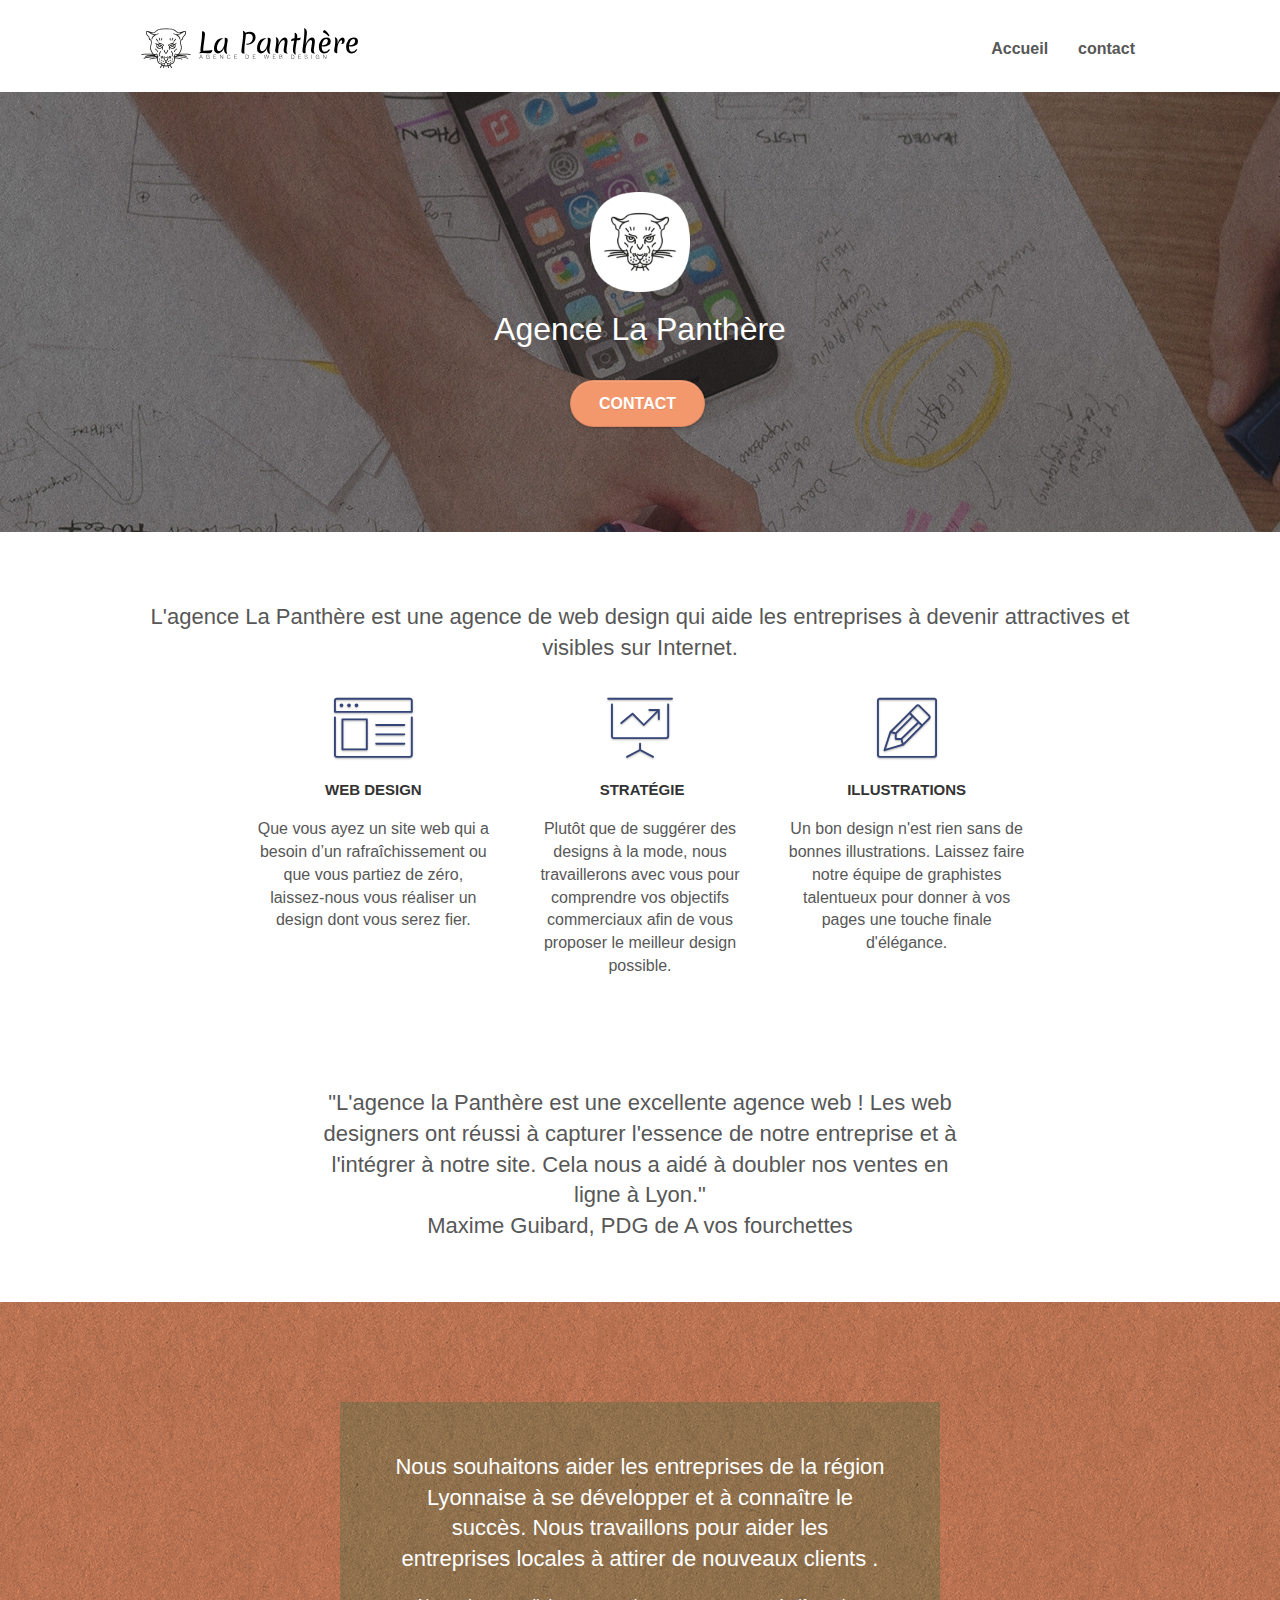
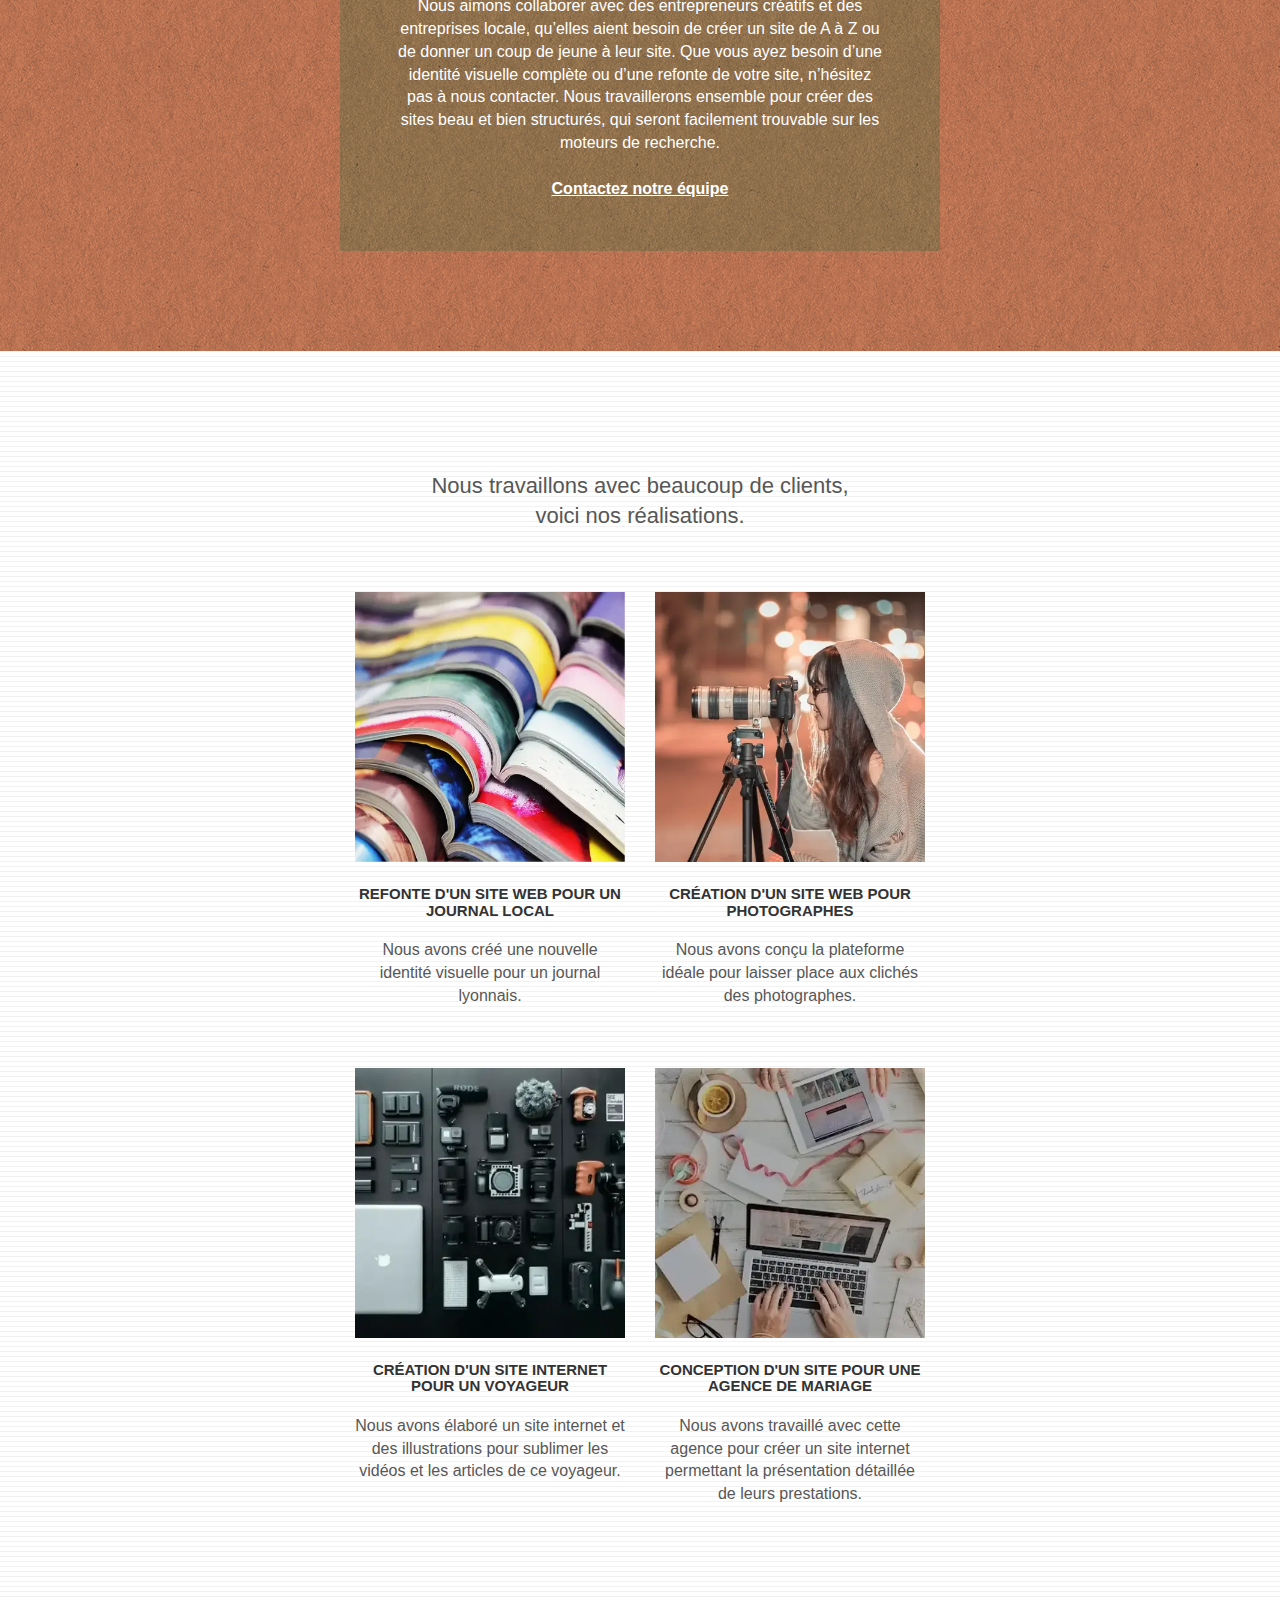
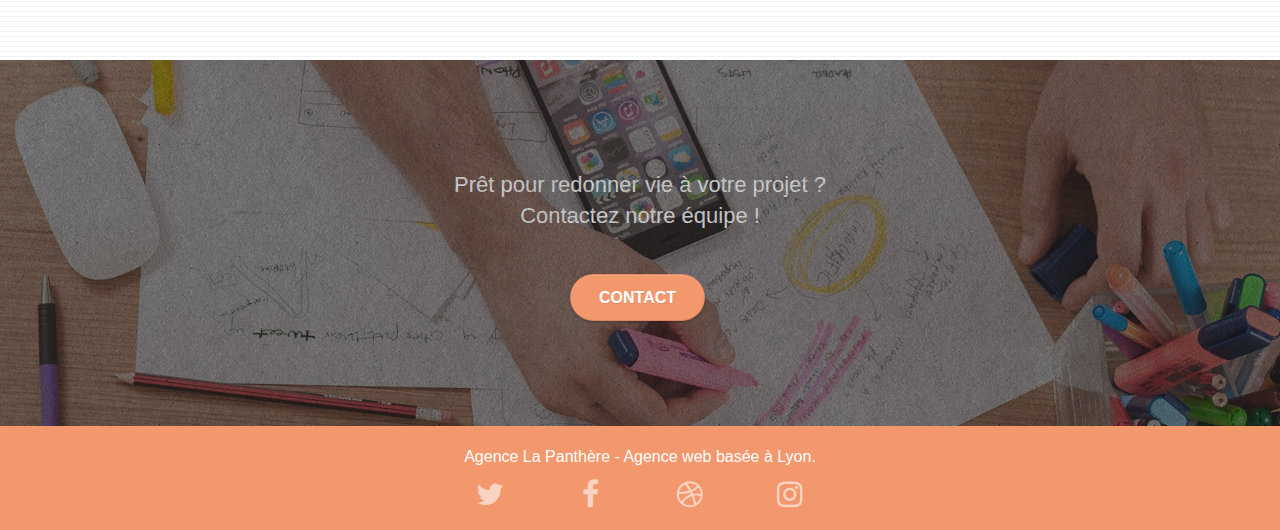
==== index.html @ 6f27f457 "minimifying js" ====
<!doctype html>
<html lang="fr">
<head>
    <meta charset="utf-8">
    <meta name="description" content="Agence de web design sur Lyon">
	<meta name="robots" content="index,follow" />
    <meta name="viewport" content="width=device-width, initial-scale=1.0, viewport-fit=cover">
    <link rel="shortcut icon" type="image/png" href="favicon.jpg">
    <link rel="stylesheet" type="text/css" href="./css/bootstrap.css">
	<link rel="stylesheet" type="text/css" href="style.css">
	<link rel="stylesheet" type="text/css" href="./css/font-awesome.css">
	<link rel="stylesheet" type="text/css" href="./css/et-line.css">
	
	<script defer src="./js/jquery-2.1.0.js"></script>
	<script defer src="./js/jquery.touchSwipe.js"></script>
	<script defer src="./js/bootstrap.js"></script>
	<script defer src="./js/blocs.js"></script>
	<script defer src="./js/gmaps.js"></script>
	



    <title>la Panthère</title>

    


    
</head>
<body>
<!-- Principal conteneur -->
<div class="page-container">
    
<!-- bloc-0 -->
<div class="bloc bgc-white l-bloc " id="bloc-0">
	<div class="container bloc-sm">

		<nav class="navbar row">
			<div class="navbar-header">
				<a class="navbar-brand" href="index.html"><img src="img/agence-la-panthere-monochrome.svg" alt="logo agence web design lyon" height="40" /></a>
				<button id="nav-toggle" type="button" class="ui-navbar-toggle navbar-toggle" data-toggle="collapse" data-target=".navbar-1">
					<span class="sr-only">Toggle navigation</span><span class="icon-bar"></span><span class="icon-bar"></span><span class="icon-bar"></span>
				</button>
			</div>
			<div class="collapse navbar-collapse navbar-1 special-dropdown-nav">
				<ul class="site-navigation nav navbar-nav">
					<li>
						<a href="index.html">Accueil</a>
					</li>
					<li>
					</li>
					<li>
						<a href="page2.html">contact </a>
					</li>
				</ul>
			</div>
		</nav>
	</div>
</div>
<!-- bloc-0 END -->

<!-- bloc-1-presentation -->
<div class="bloc bgc-dark-slate-blue bg-banniere d-bloc bg-t-edge bloc-bg-texture texture-paper b-parallax" id="bloc-1-hero">
	<div class="container bloc-lg">
		<div class="row tight-width-whitespace">
			<div class="col-sm-12">
				<img src="img/logo.webp" class="center-block image-resize-mode" width="100" alt="Agence La Panthère, agence web paris, création logo paris" />
				<h1 class="text-center hero-bloc-text tc-white ">
					Agence La Panthère
				</h1>
				<div class="text-center">
					<a href="page2.html" class="btn btn-lg btn-clean btn-rd cta-hero btn-atomic-tangerine" id="cta-hero">Contact</a>
				</div>
			</div>
		</div>
	</div>
</div>
<!-- bloc-1-presentation END -->

<!-- bloc-2-services -->
<div class="bloc bgc-white l-bloc" id="bloc-2-services">
	<div class="container bloc-md">
		<div class="row">
			<div class="col-sm-12 text-center">
				<h2>L'agence La Panthère est une agence de web design qui aide les entreprises à devenir attractives et visibles sur Internet.</h2>
			</div>
		</div>
		<div class="row voffset-lg med-width-whitespace">
			<div class="col-sm-4">
				<div class="text-center">
					<span class="et-icon-browser sm-shadow icon-dark-slate-blue icons icon-lg"></span>
				</div>
				<h3 class="mg-md text-center">
					Web design
				</h3>
				<p class="text-center ">
					Que vous ayez un site web qui a besoin d&rsquo;un rafraîchissement ou que vous partiez de zéro, laissez-nous vous réaliser un design dont vous serez fier.
				</p>
			</div>
			<div class="col-sm-4">
				<div class="text-center">
					<span class="et-icon-presentation sm-shadow icon-dark-slate-blue icons icon-lg"></span>
				</div>
				<h3 class="mg-md text-center">
					&nbsp;Stratégie
				</h3>
				<p class="text-center ">
					Plutôt que de suggérer des designs à la mode, nous travaillerons avec vous pour comprendre vos objectifs commerciaux afin de vous proposer le meilleur design possible.<br>
				</p>
			</div>
			<div class="col-sm-4">
				<div class="text-center">
					<span class="et-icon-edit sm-shadow icon-dark-slate-blue icons icon-lg"></span>
				</div>
				<h3 class="mg-md text-center">
					Illustrations
				</h3>
				<p class="text-center ">
					Un bon design n'est rien sans de bonnes illustrations. Laissez faire notre équipe de graphistes talentueux pour donner à vos pages une touche finale d'élégance.
				</p>
			</div>
		</div>
		<div class="row voffset-lg voffset">
			<div class="col-xs-12 col-md-8 col-md-offset-2 text-center">
				<h2>"L'agence la Panthère est une excellente agence web ! Les web designers ont réussi à capturer l'essence de notre entreprise et à l'intégrer à notre site. Cela nous a aidé à doubler nos ventes en ligne à Lyon."<br>Maxime Guibard, PDG de A vos fourchettes</h2>
			</div>
		</div>
	</div>
</div>
<!-- bloc-2-services END -->

<!-- bloc-3-what-i-do -->
<div class="bloc tc-white bgc-atomic-tangerine bg-presentation d-bloc bloc-bg-texture texture-paper b-parallax" id="bloc-3-what-i-do">
	<div class="container bloc-lg">
		<div class="row tight-width-whitespace black-background">
			<div class="col-sm-12">
				<h2 class="mg-md text-center tc-white">
					Nous souhaitons aider les entreprises de la région Lyonnaise à se développer et à connaître le succès. Nous travaillons pour aider les entreprises locales à attirer de nouveaux clients .<br>
				</h2>
				<p class="text-center white">
					Nous aimons collaborer avec des entrepreneurs créatifs et des entreprises locale, qu’elles aient besoin de créer un site de A à Z ou de donner un coup de jeune à leur site. Que vous ayez besoin d’une identité visuelle complète ou d’une refonte de votre site, n’hésitez pas à nous contacter. Nous travaillerons ensemble pour créer des sites beau et bien structurés, qui seront facilement trouvable sur les moteurs de recherche. <br><br><a class="ltc-white bold-link" href="page2.html">Contactez notre équipe</a><br>
				</p>
			</div>
		</div>
	</div>
</div>
<!-- bloc-3-what-i-do END -->

<!-- bloc-4-portfolio -->
<div class="bloc bgc-white bg-lines-h2-bg bg-repeat l-bloc" id="bloc-4-portfolio">
	<div class="container bloc-lg">
		<div class="row">
			<div class="col-sm-12 text-center">
				<h2>Nous travaillons avec beaucoup de clients,<br/> voici nos réalisations.</h2>
			</div>
		</div>
		<div class="row tight-width-whitespace portfolio-row">
			<div class="col-sm-6">
				<a href="#" data-lightbox="img/1.webp" data-gallery-id="gallery-1" data-caption="Refonte d'un site web pour un journal local" data-frame="snapshot-lb"><img src="img/1.webp" alt="plusieurs livres" class="img-responsive portfolio-thumb" /></a>
				<h3 class="mg-md text-center">
					Refonte d'un site web pour un journal local
				</h3>
				<p class="text-center">
					Nous avons créé une nouvelle identité visuelle pour un journal lyonnais.
				</p>
			</div>
			<div class="col-sm-6">
				<a href="#" data-lightbox="img/2.webp" data-gallery-id="gallery-1" data-caption="Création d'un site web pour photographes" data-frame="snapshot-lb"><img src="img/2.webp" class="img-responsive portfolio-thumb" alt="une femme et son appareil photo" /></a>
				<h3 class="mg-md text-center">
					Création d'un site web pour photographes
				</h3>
				<p class="text-center">
					Nous avons conçu la plateforme idéale pour laisser place aux clichés des photographes.
				</p>
			</div>
		</div>
		<div class="row tight-width-whitespace portfolio-row">
			<div class="col-sm-6">
				<a href="#" data-lightbox="img/3.webp" data-gallery-id="gallery-1" data-caption="Création d'un site internet pour un voyageur" data-frame="snapshot-lb"><img src="img/3.webp" class="img-responsive portfolio-thumb" alt="matériel photographie"/></a>
				<h3 class="mg-md text-center">
					Création d'un site internet pour un voyageur
				</h3>
				<p class="text-center">
					Nous avons élaboré un site internet et des illustrations pour sublimer les vidéos et les articles de ce voyageur.
				</p>
			</div>
			<div class="col-sm-6">
				<a href="#" data-lightbox="img/4.webp" data-gallery-id="gallery-1" data-caption="Conception d'un site pour une agence de mariage" data-frame="snapshot-lb"><img src="img/4.webp" class="img-responsive portfolio-thumb" alt="bureau désordonné" /></a>
				<h3 class="mg-md text-center">
					Conception d'un site pour une agence de mariage
				</h3>
				<p class="text-center">
					Nous avons travaillé avec cette agence pour créer un site internet permettant la présentation détaillée de leurs prestations.
				</p>
			</div>
		</div>
	</div>
</div>
<!-- bloc-4-portfolio END -->

<!-- bloc-5-cta -->
<div class="bloc bgc-dark-slate-blue bg-banniere d-bloc bloc-bg-texture texture-paper" id="bloc-5-cta">
	<div class="container bloc-lg">
		<div class="row">
			<h2 class="mg-md text-center tc-white">
				Prêt pour redonner vie à votre projet ?<br>Contactez notre équipe !
			</h2>
			<div class="col-sm-12 text-center">
				<a href="page2.html" class="btn btn-atomic-tangerine btn-clean btn-rd btn-lg cta-hero">Contact</a>
			</div>
		</div>
	</div>
</div>
<!-- bloc-5-cta END -->

<!-- Footer - bloc-8 -->
<div class="bloc bgc-atomic-tangerine d-bloc" id="bloc-8">
	<div class="container bloc-sm">
		<div class="row">
			<div class="col-sm-12">
				<p class="text-center white">
					Agence La Panthère - Agence web basée à Lyon.<br>
				</p>
				<div class="row row-no-gutters social">
					<div class="col-sm-3">
						<div class="text-center">
							<a class="social" href="index.html"><span class="fa fa-twitter icon-md"></span></a>
						</div>
					</div>
					<div class="col-sm-3">
						<div class="text-center">
							<a class="social" href="index.html"><span class="fa fa-facebook icon-md"></span></a>
						</div>
					</div>
					<div class="col-sm-3">
						<div class="text-center">
							<a class="social" href="index.html"><span class="fa fa-dribbble icon-md"></span></a>
						</div>
					</div>
					<div class="col-sm-3">
						<div class="text-center">
							<a class="social" href="index.html"><span class="fa fa-instagram icon-md"></span></a>
						</div>
					</div>
				</div>
				</div>
			</div>
		</div>
	</div>
</div>

    
</body>



<!-- Analytics -->
<script async src="https://www.googletagmanager.com/gtag/js?id=G-XC25HWB9L1"></script>
<script>
  window.dataLayer = window.dataLayer || [];
  function gtag(){dataLayer.push(arguments);}
  gtag('js', new Date());

  gtag('config', 'G-XC25HWB9L1');
</script>
<!-- Analytics END -->
</html>
---- style.css ----
body {
    margin: 0;
    padding: 0;
    background: #FFF;
    overflow-x: hidden;
    -webkit-font-smoothing: antialiased;
    -moz-osx-font-smoothing: grayscale;
}

a,
button {
    transition: all .3s ease-in-out;
    outline: none!important;
}

a:hover {
    text-decoration: none;
    cursor: pointer;
}

#page-loading-blocs-notifaction {
    position: fixed;
    top: 0;
    bottom: 0;
    width: 100%;
    z-index: 100000;
    background: #FFFFFF url("img/pageload-spinner.gif") no-repeat center center;
}

.bloc {
    width: 100%;
    clear: both;
    background: 50% 50% no-repeat;
    padding: 0 50px;
    -webkit-background-size: cover;
    -moz-background-size: cover;
    -o-background-size: cover;
    background-size: cover;
    position: relative;
}

.bloc .container {
    padding-left: 0;
    padding-right: 0;
}

.bloc-lg {
    padding: 100px 50px;
}

.bloc-md {
    padding: 50px;
}

.bloc-sm {
    padding: 20px 50px;
}

.bg-center,
.bg-l-edge,
.bg-r-edge,
.bg-t-edge,
.bg-b-edge,
.bg-tl-edge,
.bg-bl-edge,
.bg-tr-edge,
.bg-br-edge,
.bg-repeat {
    -webkit-background-size: auto!important;
    -moz-background-size: auto!important;
    -o-background-size: auto!important;
    background-size: auto!important;
}

.bg-repeat {
    background: repeat;
}

.bg-t-edge {
    background: top no-repeat;
}

.bloc-bg-texture::before {
    content: "";
    background-size: 2px 2px;
    position: absolute;
    top: 0;
    bottom: 0;
    left: 0;
    right: 0;
}

.texture-paper::before {
    background: url("img/texture-paper.webp");
    background-size: 280px 280px;
}

.b-parallax {
    background-attachment: fixed;
}

.d-bloc {
    color: rgba(255, 255, 255, .7);
}

.d-bloc button:hover {
    color: rgba(255, 255, 255, .9);
}

.d-bloc .icon-round,
.d-bloc .icon-square,
.d-bloc .icon-rounded,
.d-bloc .icon-semi-rounded-a,
.d-bloc .icon-semi-rounded-b {
    border-color: rgba(255, 255, 255, .9);
}

.d-bloc .divider-h span {
    border-color: rgba(255, 255, 255, .2);
}

.d-bloc .a-btn,
.d-bloc .navbar a,
.d-bloc .navbar-brand,
.d-bloc a .icon-sm,
.d-bloc a .icon-md,
.d-bloc a .icon-lg,
.d-bloc a .icon-xl,
.d-bloc h1 a,
.d-bloc h2 a,
.d-bloc h3 a,
.d-bloc h4 a,
.d-bloc h5 a,
.d-bloc h6 a,
.d-bloc p a {
    color: rgba(255, 255, 255, .6);
}

.d-bloc .a-btn:hover,
.d-bloc .navbar a:hover,
.d-bloc .navbar-brand:hover,
.d-bloc a:hover .icon-sm,
.d-bloc a:hover .icon-md,
.d-bloc a:hover .icon-lg,
.d-bloc a:hover .icon-xl,
.d-bloc h1 a:hover,
.d-bloc h2 a:hover,
.d-bloc h3 a:hover,
.d-bloc h4 a:hover,
.d-bloc h5 a:hover,
.d-bloc h6 a:hover,
.d-bloc p a:hover {
    color: rgba(255, 255, 255, 1);
}

.d-bloc .navbar-toggle .icon-bar {
    background: rgba(255, 255, 255, 1);
}

.d-bloc .btn-wire,
.d-bloc .btn-wire:hover {
    color: rgba(255, 255, 255, 1);
    border-color: rgba(255, 255, 255, 1);
}

.d-bloc .panel {
    color: rgba(0, 0, 0, .5);
}

.d-bloc .panel button:hover {
    color: rgba(0, 0, 0, .7);
}

.d-bloc .panel icon {
    border-color: rgba(0, 0, 0, .7);
}

.d-bloc .panel .divider-h span {
    border-color: rgba(0, 0, 0, .1);
}

.d-bloc .panel .a-btn {
    color: rgba(0, 0, 0, .6);
}

.d-bloc .panel .a-btn:hover {
    color: rgba(0, 0, 0, 1);
}

.d-bloc .panel .btn-wire,
.d-bloc .panel .btn-wire:hover {
    color: rgba(0, 0, 0, .7);
    border-color: rgba(0, 0, 0, .3);
}

.d-bloc .panel,
.l-bloc {
    color: rgba(0, 0, 0, .5);
}

.d-bloc .panel button:hover,
.l-bloc button:hover {
    color: rgba(0, 0, 0, .7);
}

.l-bloc .icon-round,
.l-bloc .icon-square,
.l-bloc .icon-rounded,
.l-bloc .icon-semi-rounded-a,
.l-bloc .icon-semi-rounded-b {
    border-color: rgba(0, 0, 0, .7);
}

.d-bloc .panel .divider-h span,
.l-bloc .divider-h span {
    border-color: rgba(0, 0, 0, .1);
}

.d-bloc .panel .a-btn,
.l-bloc .a-btn,
.l-bloc .navbar a,
.l-bloc .navbar-brand,
.l-bloc a .icon-sm,
.l-bloc a .icon-md,
.l-bloc a .icon-lg,
.l-bloc a .icon-xl,
.l-bloc h1 a,
.l-bloc h2 a,
.l-bloc h3 a,
.l-bloc h4 a,
.l-bloc h5 a,
.l-bloc h6 a,
.l-bloc p a {
    color: rgba(0, 0, 0, .6);
}

.d-bloc .panel .a-btn:hover,
.l-bloc .a-btn:hover,
.l-bloc .navbar a:hover,
.l-bloc .navbar-brand:hover,
.l-bloc a:hover .icon-sm,
.l-bloc a:hover .icon-md,
.l-bloc a:hover .icon-lg,
.l-bloc a:hover .icon-xl,
.l-bloc h1 a:hover,
.l-bloc h2 a:hover,
.l-bloc h3 a:hover,
.l-bloc h4 a:hover,
.l-bloc h5 a:hover,
.l-bloc h6 a:hover,
.l-bloc p a:hover {
    color: rgba(0, 0, 0, 1);
}

.l-bloc .navbar-toggle .icon-bar {
    color: rgba(0, 0, 0, .6);
}

.d-bloc .panel .btn-wire,
.d-bloc .panel .btn-wire:hover,
.l-bloc .btn-wire,
.l-bloc .btn-wire:hover {
    color: rgba(0, 0, 0, .7);
    border-color: rgba(0, 0, 0, .3);
}

.voffset {
    margin-top: 30px;
}

.voffset-lg {
    margin-top: 80px;
}

.row-no-gutters {
    margin-right: 0;
    margin-left: 0;
}

.row.row-no-gutters > [class^="col-"],
.row.row-no-gutters > [class*=" col-"] {
    padding-right: 0;
    padding-left: 0;
}

#bloc-1-hero h1 {
    font-size: 32px;
}

.navbar {
    margin-bottom: 0;
    z-index: 1;
}

.navbar-brand {
    height: auto;
    padding: 3px 15px;
    font-size: 25px;
    font-weight: normal;
    font-weight: 600;
    line-height: 44px;
}

.navbar-brand img {
    max-height: 200px;
    margin: 0 5px 0 0;
    display: inline;
}

.navbar-brand img[src$=svg] {
    min-width: 100px;
}

.nav-center .navbar-brand img {
    margin: 0;
}

.navbar .nav {
    padding-top: 2px;
    margin-right: -16px;
    float: right;
    z-index: 1;
}

.nav > li {
    float: left;
    margin-top: 4px;
    font-size: 16px;
}

.navbar-nav .open .dropdown-menu > li > a {
    text-align: inherit;
}

.nav > li a:hover,
.nav > li a:focus {
    background: transparent;
}

.navbar-toggle {
    margin: 10px 10px 0 0;
    border: 0px;
}

.navbar-toggle:hover {
    background: transparent!important;
}

.navbar-toggle .icon-bar {
    background-color: rgba(0, 0, 0, .5);
    width: 26px;
}

.nav-invert .navbar .nav {
    float: left;
}

.nav-invert .navbar-header,
.nav-invert .navbar-brand {
    float: right;
    position: relative;
    z-index: 2;
}

@media (min-width: 768px) {
    .site-navigation {
        position: absolute;
        top: 50%;
        right: 20px;
        transform: translate(0, -50%);
        -webkit-transform: translateY(-50%);
    }
    .nav > li .dropdown-menu a,
    .nav > li .dropdown-menu a:hover {
        color: #484848;
    }
    .nav-invert .site-navigation {
        left: 0;
        right: 0;
    }
    .nav-center {
        text-align: center;
    }
    .nav-center .navbar-header {
        width: 100%;
    }
    .nav-center .navbar-header,
    .nav-center .navbar-brand,
    .nav-center .nav > li {
        float: none;
        display: inline-block;
    }
    .nav-center .site-navigation {
        position: relative;
        width: 100%;
        right: 0;
        margin-right: 0px;
        margin-top: 20px;
    }
    .nav-center.mini-nav .navbar-toggle {
        float: none;
        margin: 10px auto 0;
    }
}

.nav > li > .dropdown a {
    background: none!important;
    display: block;
    padding: 14px 15px;
}

nav .caret {
    margin: 0 5px;
}

.dropdown-menu .dropdown-menu {
    top: -8px;
    left: 100%;
}

.dropdown-menu .dropmenu-flow-right {
    top: 100%;
    left: 0;
    margin-left: -1px;
    border-top-left-radius: 0;
    border-top-right-radius: 0;
}

.dropdown-menu .dropdown span {
    border: 4px solid black;
    border-top-color: transparent;
    border-right-color: transparent;
    border-bottom-color: transparent;
    margin: 6px -5px 0 0!important;
    float: right;
}

.mg-md {
    margin-top: 10px;
    margin-bottom: 20px;
}

.mg-lg {
    margin-top: 10px;
    margin-bottom: 40px;
}

.btn {
    margin: 0 5px 5px 0;
}

.btn.pull-right {
    margin: 0 0 5px 5px;
}

.btn-d,
.btn-d:hover,
.btn-d:focus {
    color: #FFF;
    background: rgba(0, 0, 0, .3);
}

button {
    outline: none!important;
}

.btn-rd {
    border-radius: 40px;
}

.btn-clean {
    border: 1px solid rgba(0, 0, 0, .08);
    border-bottom-color: rgba(0, 0, 0, .1);
    text-shadow: 0 1px 0 rgba(0, 0, 1, .1);
    box-shadow: 0 1px 3px rgba(0, 0, 1, .25), inset 0 1px 0 0 rgba(255, 255, 255, .15);
}

.icon-md {
    font-size: 30px!important;
}

.icon-lg {
    font-size: 60px!important;
}

.sm-shadow {
    text-shadow: 0 1px 2px rgba(0, 0, 0, .3);
}

.panel-sq,
.panel-sq .panel-heading,
.panel-sq .panel-footer {
    border-radius: 0;
}

.panel-rd {
    border-radius: 30px;
}

.panel-rd .panel-heading {
    border-radius: 29px 29px 0 0;
}

.panel-rd .panel-footer {
    border-radius: 0 0 29px 29px;
}

.form-control {
    border-color: rgba(0, 0, 0, .1);
    box-shadow: none;
}

.scrollToTop {
    width: 40px;
    height: 40px;
    position: fixed;
    bottom: 20px;
    right: 20px;
    opacity: 0;
    z-index: 500;
    transition: all .3s ease-in-out;
}

.scrollToTop span {
    margin-top: 6px;
}

.showScrollTop {
    font-size: 14px;
    opacity: 1;
}

a[data-lightbox] {
    position: relative;
    display: block;
    text-align: center;
}

a[data-lightbox]:hover::before {
    content: "+";
    font-family: "HelveticaNeue-Light", "Helvetica Neue Light", "Helvetica Neue", Helvetica, Arial;
    font-size: 32px;
    width: 50px;
    height: 50px;
    margin-left: -25px;
    border-radius: 50%;
    background: rgba(0, 0, 0, .6);
    color: #FFF;
    font-weight: 100;
    z-index: 1;
    position: absolute;
    top: 50%;
    transform: translateY(-50%);
    -webkit-transform: translateY(-50%);
}

a[data-lightbox]:hover img {
    opacity: 0.6;
    -webkit-animation-fill-mode: none;
    animation-fill-mode: none;
}

#lightbox-modal {
    display: flex;
    align-items: center;
}

#lightbox-modal .modal-dialog {
    width: 90%;
    max-width: 900px;
    margin: 0 auto 0;
}

#lightbox-modal .modal-dialog img {
    max-height: 90vh;
    margin: 0 auto;
}

.lightbox-caption {
    padding: 20px;
    color: #FFF;
    background: rgba(0, 0, 0, .5);
    position: absolute;
    left: 15px;
    right: 15px;
    bottom: 5px;
}

.close-lightbox {
    color: #FFF;
    font-size: 30px;
    position: absolute;
    top: 20px;
    right: 20px;
    z-index: 20;
    background: rgba(0, 0, 0, .5);
    border: none;
    line-height: 30px;
    padding: 0 9px 5px;
    opacity: 0.3;
}

.close-lightbox:hover,
.next-lightbox:hover,
.prev-lightbox:hover {
    opacity: 1.0;
    color: #FFF;
}

.next-lightbox,
.prev-lightbox {
    font-size: 20px;
    color: rgba(255, 255, 255, .9);
    background: rgba(0, 0, 0, .5);
    transition: all .2s ease-in-out;
    position: absolute;
    top: 45%;
    z-index: 1;
    opacity: 0.4;
}

.next-lightbox {
    padding: 6px 8px 1px 13px;
    right: 25px;
}

.prev-lightbox {
    padding: 6px 13px 1px 10px;
    left: 25px;
}

.snapshot-lb .modal-body {
    padding-bottom: 45px;
}

.snapshot-lb .lightbox-caption {
    padding: 0;
    color: rgba(0, 0, 0, .5);
    background: none;
}

h1,
h2,
h3,
h4,
h5,
h6,
p,
label,
.btn,
a {
    font-family: "helvetica";
    font-weight: 400;
    color: #575757!important;
}

.container {
    max-width: 1000px;
}

.hero-bloc-text {
    font-size: 38px;
}

.hero-bloc-text-sub {
    font-size: 36px;
}

.statement-bloc-text {
    line-height: 26px;
    font-style: italic;
    font-size: 20px;
    text-align: center;
    font-weight: lighter;
    max-width: 520px;
    margin: auto auto auto auto;
}

p {
    font-size: 16px;
}

.tight-width-whitespace {
    max-width: 600px;
    margin: auto auto auto auto;
}

.h1 {
    font-size: 20px;
    font-family: "Open Sans";
}

.cta-hero {
    margin-top: 22px;
    color: #FFFFFF!important;
    text-transform: uppercase;
    padding: 12px 28px 12px 28px;
    font-size: 16px;
    font-weight: 700;
}

.social {
    max-width: 400px;
    margin: auto auto auto auto;
}

h2 {
    font-size: 22px;
    line-height: 1.4em;
}

h3 {
    font-size: 15px;
    text-transform: uppercase;
    font-weight: 700;
    color: #333333!important;
}

.med-width-whitespace {
    max-width: 800px;
    margin: auto auto auto auto;
    box-shadow: 0px 0px 0px #000000;
}

h1 {
    color: #333333!important;
}

h4 {
    color: #333333!important;
}

.icons {
    margin-bottom: 14px;
    margin-top: 24px;
}

.white {
    color: #FFFFFF!important;
}

.portfolio-thumb {
    margin-bottom: 24px;
}

.portfolio-row {
    margin-bottom: 44px;
    margin-top: 50px;
}

.avatar {
    box-shadow: 0px 4px 9px rgba(0, 0, 0, 0.3);
}

.black-background {
    background-color: rgba(165, 147, 99, 0.7);
    padding: 40px 40px 40px 40px;
}

.bold-link {
    font-weight: 900;
    text-decoration: underline!important;
}

.bgc-white {
    background-color: #FFFFFF;
}

.bgc-dark-slate-blue {
    background-color: #364577;
}

.bgc-atomic-tangerine {
    background-color: #F3976C;
}

.tc-white {
    color: #ffffff!important;
}

.btn-atomic-tangerine {
    background: #F3976C;
    color: #FFFFFF!important;
}

.btn-atomic-tangerine:hover {
    background: #c27956!important;
    color: #FFFFFF!important;
}

.ltc-white {
    color: #FFFFFF!important;
}

.ltc-white:hover {
    color: #cccccc!important;
}

.ltc-atomic-tangerine {
    color: #F3976C!important;
}

.ltc-atomic-tangerine:hover {
    color: #c27956!important;
}

.icon-dark-slate-blue {
    color: #364577!important;
    border-color: #364577!important;
}

.bg-dots-bg {
    background-image: url("img/dots-bg.png");
}

.bg-lines-h2-bg {
    background-image: url("img/lines-h2-bg.png");
}

.bg-banniere {
    background-image: url("img/agence-la-panthere.webp");
}

.bg-presentation {
    background-image: url("img/image-de-presentation.webp");
}

@media (max-width: 1024px) {
    .bloc {
        padding-left: 20px;
        padding-right: 20px;
    }
    .bloc.full-width-bloc,
    .bloc-tile-2.full-width-bloc .container,
    .bloc-tile-3.full-width-bloc .container,
    .bloc-tile-4.full-width-bloc .container {
        padding-left: 0;
        padding-right: 0;
    }
}

@media (max-width: 992px) and (min-width: 768px) {
    .navbar .nav {
        max-width: 80%
    }
    .nav-center.navbar .nav {
        max-width: 100%
    }
}

@media only screen and (min-width: 768px) and (max-width: 1024px) and (orientation: landscape) {
    .b-parallax {
        background-attachment: scroll;
    }
}

@media only screen and (min-width: 1024px) and (max-width: 1366px) and (-webkit-min-device-pixel-ratio: 1.5) {
    .b-parallax {
        background-attachment: scroll;
    }
}

@media (max-width: 991px) {
    .container {
        width: 100%;
    }
    .b-parallax {
        background-attachment: scroll;
    }
    .page-container,
    #hero-bloc {
        overflow-x: hidden;
        position: relative;
    }
    /* .bloc {
        padding-left: constant(safe-area-inset-left);
        padding-right: constant(safe-area-inset-right);
    } */
    .bloc-group,
    .bloc-group .bloc {
        display: block;
        width: 100%;
    }
    /* .bloc-fill-screen .fill-bloc-top-edge,
    .bloc-fill-screen .fill-bloc-bottom-edge {
        padding: 0 20px;
        padding-left: constant(safe-area-inset-left);
        padding-right: constant(safe-area-inset-right);
    } */
}

@media (max-width: 767px) {
    .page-container {
        overflow-x: hidden;
        position: relative;
    }
    h1,
    h2,
    h3,
    h4,
    h5,
    h6,
    p,
    #disqus_thread {
        padding-left: 10px!important;
        padding-right: 10px!important;
    }
    .b-parallax {
        background-attachment: scroll;
    }
    .navbar .nav {
        padding-top: 0;
        border-top: 1px solid rgba(0, 0, 0, .2);
        float: none!important;
    }
    .navbar.row {
        margin-left: 0;
        margin-right: 0;
    }
    .site-navigation {
        position: inherit;
        transform: none;
        -webkit-transform: none;
        -ms-transform: none;
    }
    .nav > li {
        margin-top: 0;
        border-bottom: 1px solid rgba(0, 0, 0, .1);
        background: rgba(0, 0, 0, .05);
        text-align: left;
        padding-left: 15px;
        width: 100%;
    }
    .nav > li:hover {
        background: rgba(0, 0, 0, .08);
    }
    .dropdown .dropdown a .caret {
        float: none;
        margin: 5px 0 0 10px!important;
        border: 4px solid black;
        border-bottom-color: transparent;
        border-right-color: transparent;
        border-left-color: transparent;
    }
    #hero-bloc .navbar .nav {
        background: rgba(0, 0, 0, .8);
    }
    #hero-bloc .navbar .nav a {
        color: rgba(255, 255, 255, .6);
    }
    .hero {
        padding: 50px 0;
    }
    .hero-nav {
        left: -1px;
        right: -1px;
    }
    .navbar-collapse {
        padding: 0;
        overflow-x: hidden;
        -webkit-box-shadow: none;
        box-shadow: none;
    }
    .navbar-brand img {
        max-height: 40px;
        width: auto;
    }
    .nav-invert .navbar-header {
        float: none;
        width: 100%;
    }
    .nav-invert .navbar-toggle {
        float: left;
        margin-left: 10px;
    }
    .bloc {
        padding-left: 0;
        padding-right: 0;
    }
    .bloc-xxl,
    .bloc-xl,
    .bloc-lg {
        padding: 40px 0;
    }
    .bloc-sm,
    .bloc-md {
        padding-left: 0;
        padding-right: 0;
    }
    .bloc-tile-2 .container,
    .bloc-tile-3 .container,
    .bloc-tile-4 .container,
    .bloc-fill-screen .fill-bloc-top-edge,
    .bloc-fill-screen .fill-bloc-bottom-edge {
        padding-left: 0;
        padding-right: 0;
    }
    .a-block {
        padding: 0 10px;
    }
    .btn-dwn {
        display: none;
    }
    .voffset {
        margin-top: 5px;
    }
    .voffset-md {
        margin-top: 20px;
    }
    .voffset-lg {
        margin-top: 30px;
    }
    form {
        padding: 5px;
    }
    .close-lightbox {
        display: inline-block;
    }
    .blocsapp-device-iphone5 {
        background-size: 216px 425px;
        padding-top: 60px;
        width: 216px;
        height: 425px;
    }
    .blocsapp-device-iphone5 img {
        width: 180px;
        height: 320px;
    }
}

@media (max-width: 400px) {
    .bloc {
        padding-left: 0;
        padding-right: 0;
    }
}

@media (max-width: 767px) {
    .bloc-mob-center-text {
        text-align: center;
    }
}
---- css/et-line.css ----
@font-face{font-family:et-line;src:url(../fonts/et-line.eot);src:url(../fonts/et-line.eot?#iefix) format('embedded-opentype'),url(../fonts/et-line.woff) format('woff'),url(../fonts/et-line.ttf) format('truetype'),url(../fonts/et-line.svg#et-line) format('svg');font-weight:400;font-style:normal}.et-icon-adjustments,.et-icon-alarmclock,.et-icon-anchor,.et-icon-aperture,.et-icon-attachment,.et-icon-bargraph,.et-icon-basket,.et-icon-beaker,.et-icon-bike,.et-icon-book-open,.et-icon-briefcase,.et-icon-browser,.et-icon-calendar,.et-icon-camera,.et-icon-caution,.et-icon-chat,.et-icon-circle-compass,.et-icon-clipboard,.et-icon-clock,.et-icon-cloud,.et-icon-compass,.et-icon-desktop,.et-icon-dial,.et-icon-document,.et-icon-documents,.et-icon-download,.et-icon-dribbble,.et-icon-edit,.et-icon-envelope,.et-icon-expand,.et-icon-facebook,.et-icon-flag,.et-icon-focus,.et-icon-gears,.et-icon-genius,.et-icon-gift,.et-icon-global,.et-icon-globe,.et-icon-googleplus,.et-icon-grid,.et-icon-happy,.et-icon-hazardous,.et-icon-heart,.et-icon-hotairballoon,.et-icon-hourglass,.et-icon-key,.et-icon-laptop,.et-icon-layers,.et-icon-lifesaver,.et-icon-lightbulb,.et-icon-linegraph,.et-icon-linkedin,.et-icon-lock,.et-icon-magnifying-glass,.et-icon-map,.et-icon-map-pin,.et-icon-megaphone,.et-icon-mic,.et-icon-mobile,.et-icon-newspaper,.et-icon-notebook,.et-icon-paintbrush,.et-icon-paperclip,.et-icon-pencil,.et-icon-phone,.et-icon-picture,.et-icon-pictures,.et-icon-piechart,.et-icon-presentation,.et-icon-pricetags,.et-icon-printer,.et-icon-profile-female,.et-icon-profile-male,.et-icon-puzzle,.et-icon-quote,.et-icon-recycle,.et-icon-refresh,.et-icon-ribbon,.et-icon-rss,.et-icon-sad,.et-icon-scissors,.et-icon-scope,.et-icon-search,.et-icon-shield,.et-icon-speedometer,.et-icon-strategy,.et-icon-streetsign,.et-icon-tablet,.et-icon-target,.et-icon-telescope,.et-icon-toolbox,.et-icon-tools,.et-icon-tools-2,.et-icon-trophy,.et-icon-tumblr,.et-icon-twitter,.et-icon-upload,.et-icon-video,.et-icon-wallet,.et-icon-wine{font-family:et-line;speak:none;font-style:normal;font-weight:400;font-variant:normal;text-transform:none;line-height:1;-webkit-font-smoothing:antialiased;-moz-osx-font-smoothing:grayscale;display:inline-block}.et-icon-mobile:before{content:"\e000"}.et-icon-laptop:before{content:"\e001"}.et-icon-desktop:before{content:"\e002"}.et-icon-tablet:before{content:"\e003"}.et-icon-phone:before{content:"\e004"}.et-icon-document:before{content:"\e005"}.et-icon-documents:before{content:"\e006"}.et-icon-search:before{content:"\e007"}.et-icon-clipboard:before{content:"\e008"}.et-icon-newspaper:before{content:"\e009"}.et-icon-notebook:before{content:"\e00a"}.et-icon-book-open:before{content:"\e00b"}.et-icon-browser:before{content:"\e00c"}.et-icon-calendar:before{content:"\e00d"}.et-icon-presentation:before{content:"\e00e"}.et-icon-picture:before{content:"\e00f"}.et-icon-pictures:before{content:"\e010"}.et-icon-video:before{content:"\e011"}.et-icon-camera:before{content:"\e012"}.et-icon-printer:before{content:"\e013"}.et-icon-toolbox:before{content:"\e014"}.et-icon-briefcase:before{content:"\e015"}.et-icon-wallet:before{content:"\e016"}.et-icon-gift:before{content:"\e017"}.et-icon-bargraph:before{content:"\e018"}.et-icon-grid:before{content:"\e019"}.et-icon-expand:before{content:"\e01a"}.et-icon-focus:before{content:"\e01b"}.et-icon-edit:before{content:"\e01c"}.et-icon-adjustments:before{content:"\e01d"}.et-icon-ribbon:before{content:"\e01e"}.et-icon-hourglass:before{content:"\e01f"}.et-icon-lock:before{content:"\e020"}.et-icon-megaphone:before{content:"\e021"}.et-icon-shield:before{content:"\e022"}.et-icon-trophy:before{content:"\e023"}.et-icon-flag:before{content:"\e024"}.et-icon-map:before{content:"\e025"}.et-icon-puzzle:before{content:"\e026"}.et-icon-basket:before{content:"\e027"}.et-icon-envelope:before{content:"\e028"}.et-icon-streetsign:before{content:"\e029"}.et-icon-telescope:before{content:"\e02a"}.et-icon-gears:before{content:"\e02b"}.et-icon-key:before{content:"\e02c"}.et-icon-paperclip:before{content:"\e02d"}.et-icon-attachment:before{content:"\e02e"}.et-icon-pricetags:before{content:"\e02f"}.et-icon-lightbulb:before{content:"\e030"}.et-icon-layers:before{content:"\e031"}.et-icon-pencil:before{content:"\e032"}.et-icon-tools:before{content:"\e033"}.et-icon-tools-2:before{content:"\e034"}.et-icon-scissors:before{content:"\e035"}.et-icon-paintbrush:before{content:"\e036"}.et-icon-magnifying-glass:before{content:"\e037"}.et-icon-circle-compass:before{content:"\e038"}.et-icon-linegraph:before{content:"\e039"}.et-icon-mic:before{content:"\e03a"}.et-icon-strategy:before{content:"\e03b"}.et-icon-beaker:before{content:"\e03c"}.et-icon-caution:before{content:"\e03d"}.et-icon-recycle:before{content:"\e03e"}.et-icon-anchor:before{content:"\e03f"}.et-icon-profile-male:before{content:"\e040"}.et-icon-profile-female:before{content:"\e041"}.et-icon-bike:before{content:"\e042"}.et-icon-wine:before{content:"\e043"}.et-icon-hotairballoon:before{content:"\e044"}.et-icon-globe:before{content:"\e045"}.et-icon-genius:before{content:"\e046"}.et-icon-map-pin:before{content:"\e047"}.et-icon-dial:before{content:"\e048"}.et-icon-chat:before{content:"\e049"}.et-icon-heart:before{content:"\e04a"}.et-icon-cloud:before{content:"\e04b"}.et-icon-upload:before{content:"\e04c"}.et-icon-download:before{content:"\e04d"}.et-icon-target:before{content:"\e04e"}.et-icon-hazardous:before{content:"\e04f"}.et-icon-piechart:before{content:"\e050"}.et-icon-speedometer:before{content:"\e051"}.et-icon-global:before{content:"\e052"}.et-icon-compass:before{content:"\e053"}.et-icon-lifesaver:before{content:"\e054"}.et-icon-clock:before{content:"\e055"}.et-icon-aperture:before{content:"\e056"}.et-icon-quote:before{content:"\e057"}.et-icon-scope:before{content:"\e058"}.et-icon-alarmclock:before{content:"\e059"}.et-icon-refresh:before{content:"\e05a"}.et-icon-happy:before{content:"\e05b"}.et-icon-sad:before{content:"\e05c"}.et-icon-facebook:before{content:"\e05d"}.et-icon-twitter:before{content:"\e05e"}.et-icon-googleplus:before{content:"\e05f"}.et-icon-rss:before{content:"\e060"}.et-icon-tumblr:before{content:"\e061"}.et-icon-linkedin:before{content:"\e062"}.et-icon-dribbble:before{content:"\e063"}
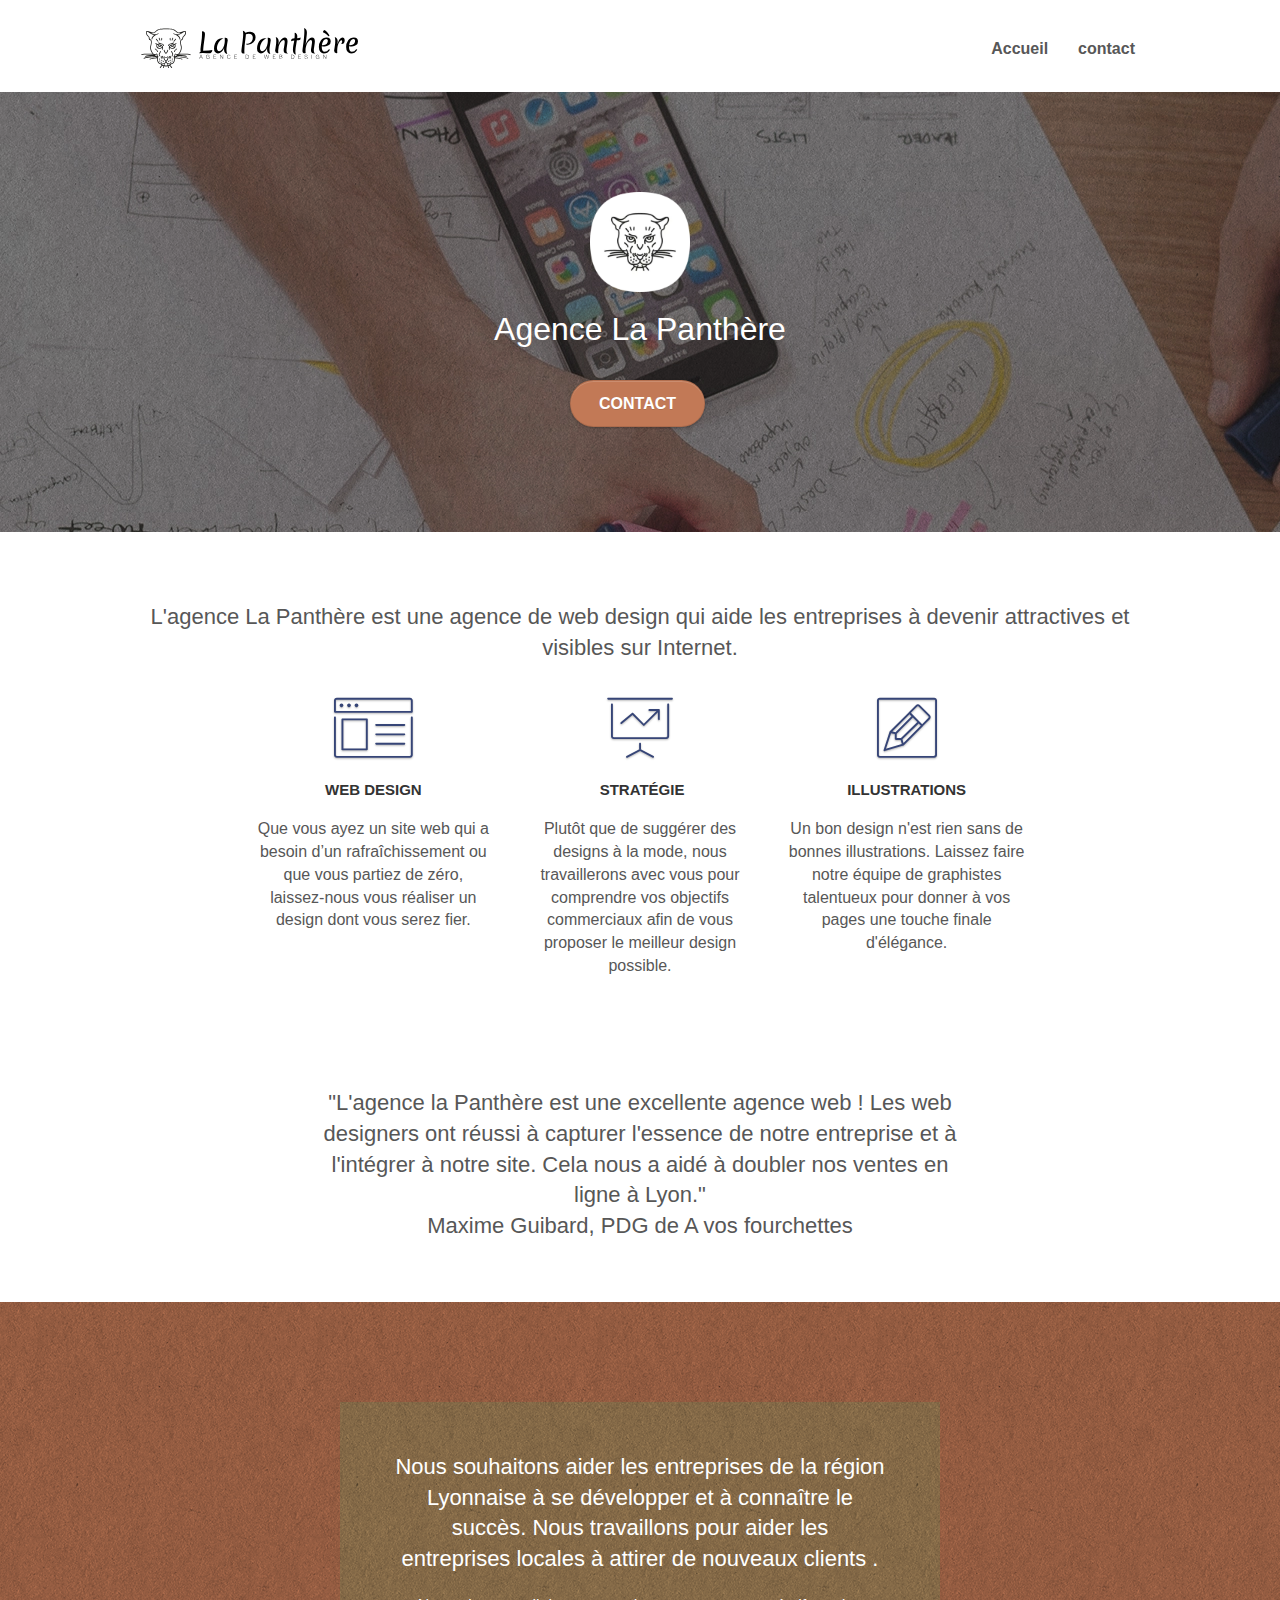
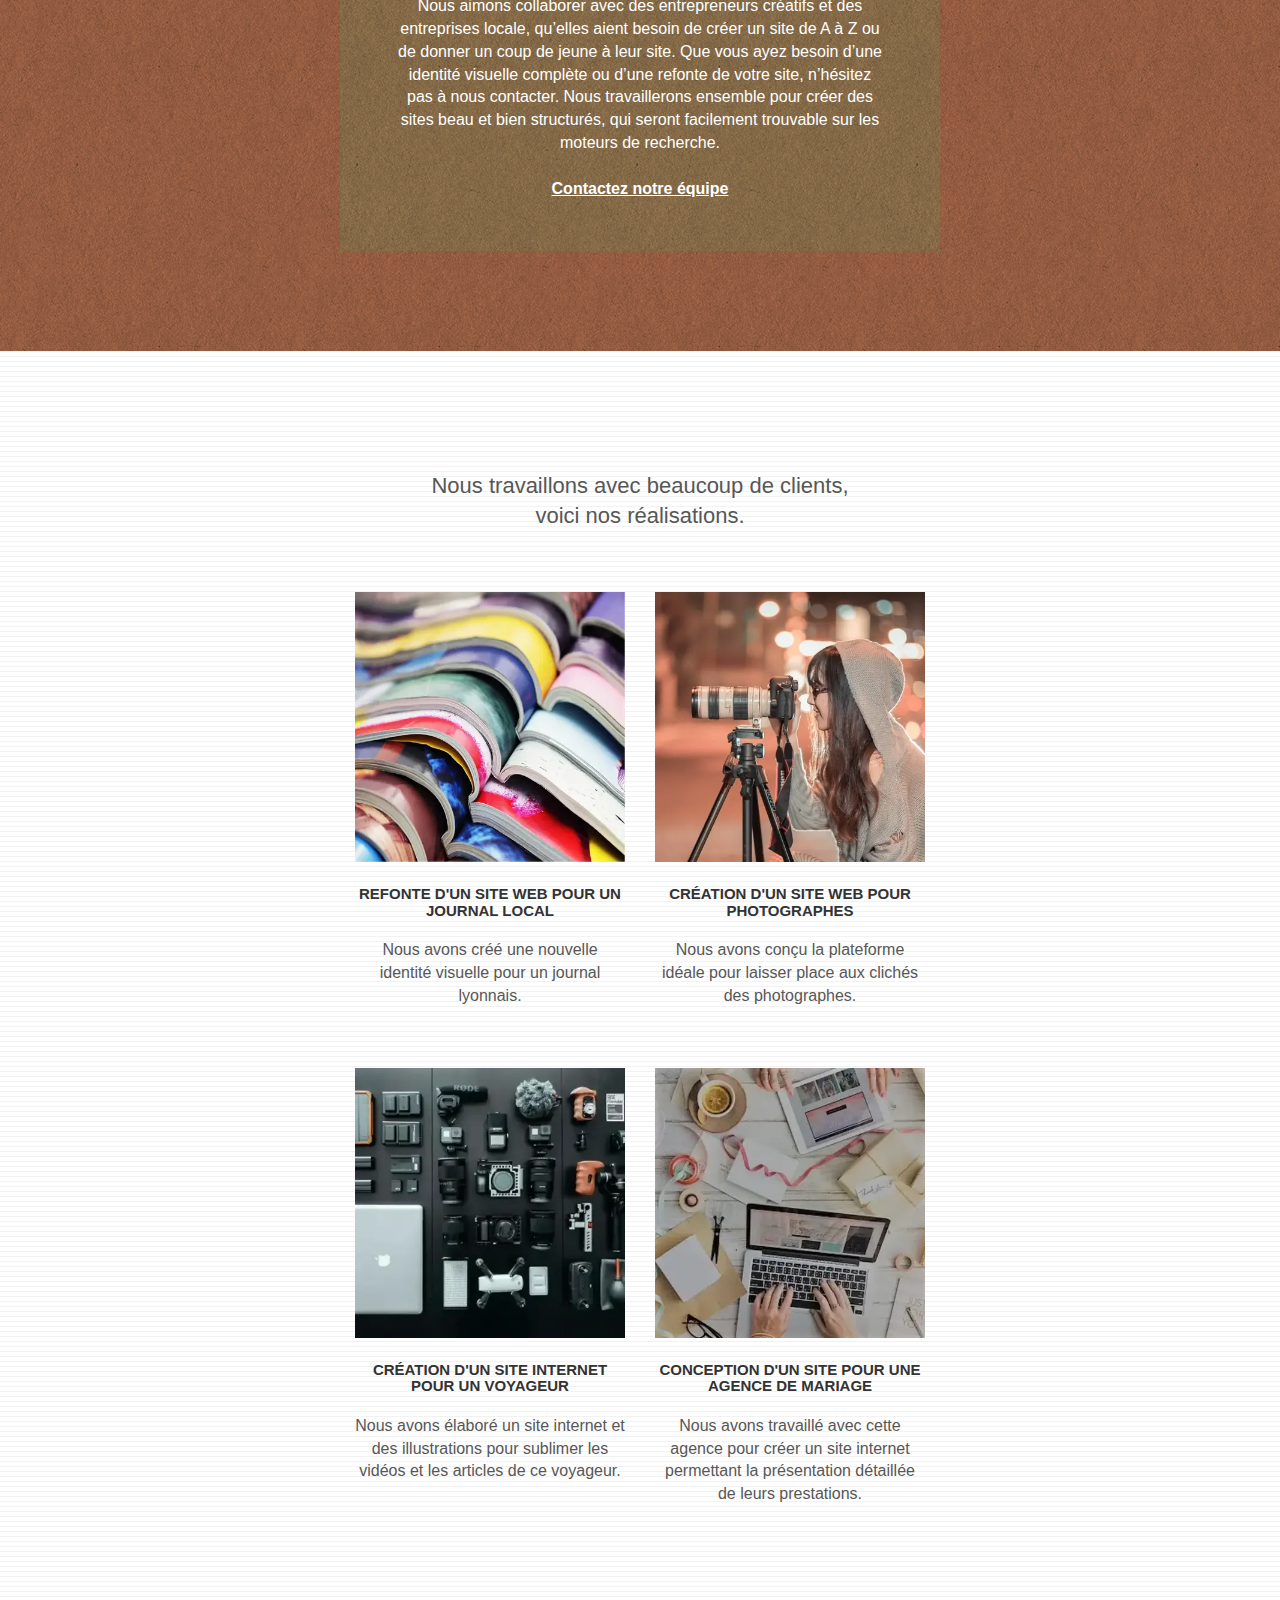
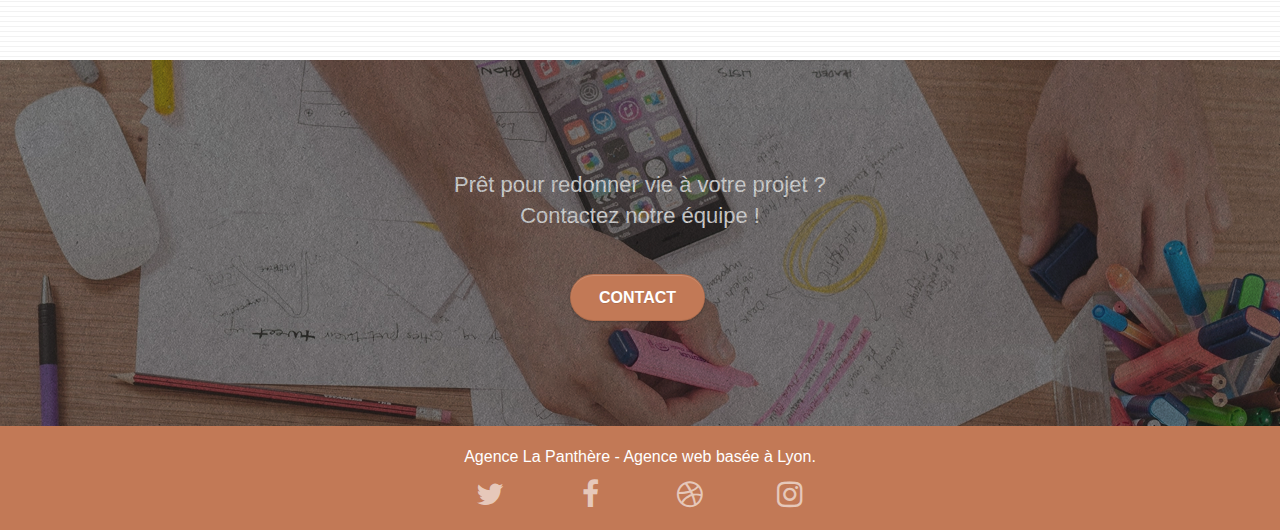
==== commit 192fb5d5: "couleur orange devenue + foncé css" ====
--- a/index.html
+++ b/index.html
@@ -11,15 +11,7 @@
 	<link rel="stylesheet" type="text/css" href="./css/font-awesome.css">
 	<link rel="stylesheet" type="text/css" href="./css/et-line.css">
 	
-	<script defer src="./js/jquery-2.1.0.js"></script>
-	<script defer src="./js/jquery.touchSwipe.js"></script>
-	<script defer src="./js/bootstrap.js"></script>
-	<script defer src="./js/blocs.js"></script>
-	<script defer src="./js/gmaps.js"></script>
 	
-
-
-
     <title>la Panthère</title>
 
     
@@ -252,7 +244,10 @@
     
 </body>
 
-
+<script defer src="./js/jquery-2.1.0.js"></script>
+<script defer src="./js/jquery.touchSwipe.js"></script>
+<script defer src="./js/bootstrap.js"></script>
+<script defer src="./js/blocs.js"></script>
 
 <!-- Analytics -->
 <script async src="https://www.googletagmanager.com/gtag/js?id=G-XC25HWB9L1"></script>
@@ -264,4 +259,6 @@
   gtag('config', 'G-XC25HWB9L1');
 </script>
 <!-- Analytics END -->
+
 </html>
+
--- a/style.css
+++ b/style.css
@@ -771,7 +771,7 @@
 }
 
 .bgc-atomic-tangerine {
-    background-color: #F3976C;
+    background-color: #c27956;
 }
 
 .tc-white {
@@ -779,7 +779,7 @@
 }
 
 .btn-atomic-tangerine {
-    background: #F3976C;
+    background: #c27956;
     color: #FFFFFF!important;
 }
 
@@ -797,7 +797,7 @@
 }
 
 .ltc-atomic-tangerine {
-    color: #F3976C!important;
+    color: #c27956!important;
 }
 
 .ltc-atomic-tangerine:hover {
@@ -1039,4 +1039,14 @@
     .bloc-mob-center-text {
         text-align: center;
     }
+}
+
+img.img-responsive.portfolio-thumb {
+    max-width: unset;
+    width: 100%;
+}
+
+.row.row-no-gutters.social {
+    display: flex;
+    justify-content: space-between;
 }--- a/css/et-line.css
+++ b/css/et-line.css
@@ -1 +1 @@
-@font-face{font-family:et-line;src:url(../fonts/et-line.eot);src:url(../fonts/et-line.eot?#iefix) format('embedded-opentype'),url(../fonts/et-line.woff) format('woff'),url(../fonts/et-line.ttf) format('truetype'),url(../fonts/et-line.svg#et-line) format('svg');font-weight:400;font-style:normal}.et-icon-adjustments,.et-icon-alarmclock,.et-icon-anchor,.et-icon-aperture,.et-icon-attachment,.et-icon-bargraph,.et-icon-basket,.et-icon-beaker,.et-icon-bike,.et-icon-book-open,.et-icon-briefcase,.et-icon-browser,.et-icon-calendar,.et-icon-camera,.et-icon-caution,.et-icon-chat,.et-icon-circle-compass,.et-icon-clipboard,.et-icon-clock,.et-icon-cloud,.et-icon-compass,.et-icon-desktop,.et-icon-dial,.et-icon-document,.et-icon-documents,.et-icon-download,.et-icon-dribbble,.et-icon-edit,.et-icon-envelope,.et-icon-expand,.et-icon-facebook,.et-icon-flag,.et-icon-focus,.et-icon-gears,.et-icon-genius,.et-icon-gift,.et-icon-global,.et-icon-globe,.et-icon-googleplus,.et-icon-grid,.et-icon-happy,.et-icon-hazardous,.et-icon-heart,.et-icon-hotairballoon,.et-icon-hourglass,.et-icon-key,.et-icon-laptop,.et-icon-layers,.et-icon-lifesaver,.et-icon-lightbulb,.et-icon-linegraph,.et-icon-linkedin,.et-icon-lock,.et-icon-magnifying-glass,.et-icon-map,.et-icon-map-pin,.et-icon-megaphone,.et-icon-mic,.et-icon-mobile,.et-icon-newspaper,.et-icon-notebook,.et-icon-paintbrush,.et-icon-paperclip,.et-icon-pencil,.et-icon-phone,.et-icon-picture,.et-icon-pictures,.et-icon-piechart,.et-icon-presentation,.et-icon-pricetags,.et-icon-printer,.et-icon-profile-female,.et-icon-profile-male,.et-icon-puzzle,.et-icon-quote,.et-icon-recycle,.et-icon-refresh,.et-icon-ribbon,.et-icon-rss,.et-icon-sad,.et-icon-scissors,.et-icon-scope,.et-icon-search,.et-icon-shield,.et-icon-speedometer,.et-icon-strategy,.et-icon-streetsign,.et-icon-tablet,.et-icon-target,.et-icon-telescope,.et-icon-toolbox,.et-icon-tools,.et-icon-tools-2,.et-icon-trophy,.et-icon-tumblr,.et-icon-twitter,.et-icon-upload,.et-icon-video,.et-icon-wallet,.et-icon-wine{font-family:et-line;speak:none;font-style:normal;font-weight:400;font-variant:normal;text-transform:none;line-height:1;-webkit-font-smoothing:antialiased;-moz-osx-font-smoothing:grayscale;display:inline-block}.et-icon-mobile:before{content:"\e000"}.et-icon-laptop:before{content:"\e001"}.et-icon-desktop:before{content:"\e002"}.et-icon-tablet:before{content:"\e003"}.et-icon-phone:before{content:"\e004"}.et-icon-document:before{content:"\e005"}.et-icon-documents:before{content:"\e006"}.et-icon-search:before{content:"\e007"}.et-icon-clipboard:before{content:"\e008"}.et-icon-newspaper:before{content:"\e009"}.et-icon-notebook:before{content:"\e00a"}.et-icon-book-open:before{content:"\e00b"}.et-icon-browser:before{content:"\e00c"}.et-icon-calendar:before{content:"\e00d"}.et-icon-presentation:before{content:"\e00e"}.et-icon-picture:before{content:"\e00f"}.et-icon-pictures:before{content:"\e010"}.et-icon-video:before{content:"\e011"}.et-icon-camera:before{content:"\e012"}.et-icon-printer:before{content:"\e013"}.et-icon-toolbox:before{content:"\e014"}.et-icon-briefcase:before{content:"\e015"}.et-icon-wallet:before{content:"\e016"}.et-icon-gift:before{content:"\e017"}.et-icon-bargraph:before{content:"\e018"}.et-icon-grid:before{content:"\e019"}.et-icon-expand:before{content:"\e01a"}.et-icon-focus:before{content:"\e01b"}.et-icon-edit:before{content:"\e01c"}.et-icon-adjustments:before{content:"\e01d"}.et-icon-ribbon:before{content:"\e01e"}.et-icon-hourglass:before{content:"\e01f"}.et-icon-lock:before{content:"\e020"}.et-icon-megaphone:before{content:"\e021"}.et-icon-shield:before{content:"\e022"}.et-icon-trophy:before{content:"\e023"}.et-icon-flag:before{content:"\e024"}.et-icon-map:before{content:"\e025"}.et-icon-puzzle:before{content:"\e026"}.et-icon-basket:before{content:"\e027"}.et-icon-envelope:before{content:"\e028"}.et-icon-streetsign:before{content:"\e029"}.et-icon-telescope:before{content:"\e02a"}.et-icon-gears:before{content:"\e02b"}.et-icon-key:before{content:"\e02c"}.et-icon-paperclip:before{content:"\e02d"}.et-icon-attachment:before{content:"\e02e"}.et-icon-pricetags:before{content:"\e02f"}.et-icon-lightbulb:before{content:"\e030"}.et-icon-layers:before{content:"\e031"}.et-icon-pencil:before{content:"\e032"}.et-icon-tools:before{content:"\e033"}.et-icon-tools-2:before{content:"\e034"}.et-icon-scissors:before{content:"\e035"}.et-icon-paintbrush:before{content:"\e036"}.et-icon-magnifying-glass:before{content:"\e037"}.et-icon-circle-compass:before{content:"\e038"}.et-icon-linegraph:before{content:"\e039"}.et-icon-mic:before{content:"\e03a"}.et-icon-strategy:before{content:"\e03b"}.et-icon-beaker:before{content:"\e03c"}.et-icon-caution:before{content:"\e03d"}.et-icon-recycle:before{content:"\e03e"}.et-icon-anchor:before{content:"\e03f"}.et-icon-profile-male:before{content:"\e040"}.et-icon-profile-female:before{content:"\e041"}.et-icon-bike:before{content:"\e042"}.et-icon-wine:before{content:"\e043"}.et-icon-hotairballoon:before{content:"\e044"}.et-icon-globe:before{content:"\e045"}.et-icon-genius:before{content:"\e046"}.et-icon-map-pin:before{content:"\e047"}.et-icon-dial:before{content:"\e048"}.et-icon-chat:before{content:"\e049"}.et-icon-heart:before{content:"\e04a"}.et-icon-cloud:before{content:"\e04b"}.et-icon-upload:before{content:"\e04c"}.et-icon-download:before{content:"\e04d"}.et-icon-target:before{content:"\e04e"}.et-icon-hazardous:before{content:"\e04f"}.et-icon-piechart:before{content:"\e050"}.et-icon-speedometer:before{content:"\e051"}.et-icon-global:before{content:"\e052"}.et-icon-compass:before{content:"\e053"}.et-icon-lifesaver:before{content:"\e054"}.et-icon-clock:before{content:"\e055"}.et-icon-aperture:before{content:"\e056"}.et-icon-quote:before{content:"\e057"}.et-icon-scope:before{content:"\e058"}.et-icon-alarmclock:before{content:"\e059"}.et-icon-refresh:before{content:"\e05a"}.et-icon-happy:before{content:"\e05b"}.et-icon-sad:before{content:"\e05c"}.et-icon-facebook:before{content:"\e05d"}.et-icon-twitter:before{content:"\e05e"}.et-icon-googleplus:before{content:"\e05f"}.et-icon-rss:before{content:"\e060"}.et-icon-tumblr:before{content:"\e061"}.et-icon-linkedin:before{content:"\e062"}.et-icon-dribbble:before{content:"\e063"}+@font-face{font-display: swap;font-family:et-line;src:url(../fonts/et-line.eot);src:url(../fonts/et-line.eot?#iefix) format('embedded-opentype'),url(../fonts/et-line.woff) format('woff'),url(../fonts/et-line.ttf) format('truetype'),url(../fonts/et-line.svg#et-line) format('svg');font-weight:400;font-style:normal}.et-icon-adjustments,.et-icon-alarmclock,.et-icon-anchor,.et-icon-aperture,.et-icon-attachment,.et-icon-bargraph,.et-icon-basket,.et-icon-beaker,.et-icon-bike,.et-icon-book-open,.et-icon-briefcase,.et-icon-browser,.et-icon-calendar,.et-icon-camera,.et-icon-caution,.et-icon-chat,.et-icon-circle-compass,.et-icon-clipboard,.et-icon-clock,.et-icon-cloud,.et-icon-compass,.et-icon-desktop,.et-icon-dial,.et-icon-document,.et-icon-documents,.et-icon-download,.et-icon-dribbble,.et-icon-edit,.et-icon-envelope,.et-icon-expand,.et-icon-facebook,.et-icon-flag,.et-icon-focus,.et-icon-gears,.et-icon-genius,.et-icon-gift,.et-icon-global,.et-icon-globe,.et-icon-googleplus,.et-icon-grid,.et-icon-happy,.et-icon-hazardous,.et-icon-heart,.et-icon-hotairballoon,.et-icon-hourglass,.et-icon-key,.et-icon-laptop,.et-icon-layers,.et-icon-lifesaver,.et-icon-lightbulb,.et-icon-linegraph,.et-icon-linkedin,.et-icon-lock,.et-icon-magnifying-glass,.et-icon-map,.et-icon-map-pin,.et-icon-megaphone,.et-icon-mic,.et-icon-mobile,.et-icon-newspaper,.et-icon-notebook,.et-icon-paintbrush,.et-icon-paperclip,.et-icon-pencil,.et-icon-phone,.et-icon-picture,.et-icon-pictures,.et-icon-piechart,.et-icon-presentation,.et-icon-pricetags,.et-icon-printer,.et-icon-profile-female,.et-icon-profile-male,.et-icon-puzzle,.et-icon-quote,.et-icon-recycle,.et-icon-refresh,.et-icon-ribbon,.et-icon-rss,.et-icon-sad,.et-icon-scissors,.et-icon-scope,.et-icon-search,.et-icon-shield,.et-icon-speedometer,.et-icon-strategy,.et-icon-streetsign,.et-icon-tablet,.et-icon-target,.et-icon-telescope,.et-icon-toolbox,.et-icon-tools,.et-icon-tools-2,.et-icon-trophy,.et-icon-tumblr,.et-icon-twitter,.et-icon-upload,.et-icon-video,.et-icon-wallet,.et-icon-wine{font-family:et-line;speak:none;font-style:normal;font-weight:400;font-variant:normal;text-transform:none;line-height:1;-webkit-font-smoothing:antialiased;-moz-osx-font-smoothing:grayscale;display:inline-block}.et-icon-mobile:before{content:"\e000"}.et-icon-laptop:before{content:"\e001"}.et-icon-desktop:before{content:"\e002"}.et-icon-tablet:before{content:"\e003"}.et-icon-phone:before{content:"\e004"}.et-icon-document:before{content:"\e005"}.et-icon-documents:before{content:"\e006"}.et-icon-search:before{content:"\e007"}.et-icon-clipboard:before{content:"\e008"}.et-icon-newspaper:before{content:"\e009"}.et-icon-notebook:before{content:"\e00a"}.et-icon-book-open:before{content:"\e00b"}.et-icon-browser:before{content:"\e00c"}.et-icon-calendar:before{content:"\e00d"}.et-icon-presentation:before{content:"\e00e"}.et-icon-picture:before{content:"\e00f"}.et-icon-pictures:before{content:"\e010"}.et-icon-video:before{content:"\e011"}.et-icon-camera:before{content:"\e012"}.et-icon-printer:before{content:"\e013"}.et-icon-toolbox:before{content:"\e014"}.et-icon-briefcase:before{content:"\e015"}.et-icon-wallet:before{content:"\e016"}.et-icon-gift:before{content:"\e017"}.et-icon-bargraph:before{content:"\e018"}.et-icon-grid:before{content:"\e019"}.et-icon-expand:before{content:"\e01a"}.et-icon-focus:before{content:"\e01b"}.et-icon-edit:before{content:"\e01c"}.et-icon-adjustments:before{content:"\e01d"}.et-icon-ribbon:before{content:"\e01e"}.et-icon-hourglass:before{content:"\e01f"}.et-icon-lock:before{content:"\e020"}.et-icon-megaphone:before{content:"\e021"}.et-icon-shield:before{content:"\e022"}.et-icon-trophy:before{content:"\e023"}.et-icon-flag:before{content:"\e024"}.et-icon-map:before{content:"\e025"}.et-icon-puzzle:before{content:"\e026"}.et-icon-basket:before{content:"\e027"}.et-icon-envelope:before{content:"\e028"}.et-icon-streetsign:before{content:"\e029"}.et-icon-telescope:before{content:"\e02a"}.et-icon-gears:before{content:"\e02b"}.et-icon-key:before{content:"\e02c"}.et-icon-paperclip:before{content:"\e02d"}.et-icon-attachment:before{content:"\e02e"}.et-icon-pricetags:before{content:"\e02f"}.et-icon-lightbulb:before{content:"\e030"}.et-icon-layers:before{content:"\e031"}.et-icon-pencil:before{content:"\e032"}.et-icon-tools:before{content:"\e033"}.et-icon-tools-2:before{content:"\e034"}.et-icon-scissors:before{content:"\e035"}.et-icon-paintbrush:before{content:"\e036"}.et-icon-magnifying-glass:before{content:"\e037"}.et-icon-circle-compass:before{content:"\e038"}.et-icon-linegraph:before{content:"\e039"}.et-icon-mic:before{content:"\e03a"}.et-icon-strategy:before{content:"\e03b"}.et-icon-beaker:before{content:"\e03c"}.et-icon-caution:before{content:"\e03d"}.et-icon-recycle:before{content:"\e03e"}.et-icon-anchor:before{content:"\e03f"}.et-icon-profile-male:before{content:"\e040"}.et-icon-profile-female:before{content:"\e041"}.et-icon-bike:before{content:"\e042"}.et-icon-wine:before{content:"\e043"}.et-icon-hotairballoon:before{content:"\e044"}.et-icon-globe:before{content:"\e045"}.et-icon-genius:before{content:"\e046"}.et-icon-map-pin:before{content:"\e047"}.et-icon-dial:before{content:"\e048"}.et-icon-chat:before{content:"\e049"}.et-icon-heart:before{content:"\e04a"}.et-icon-cloud:before{content:"\e04b"}.et-icon-upload:before{content:"\e04c"}.et-icon-download:before{content:"\e04d"}.et-icon-target:before{content:"\e04e"}.et-icon-hazardous:before{content:"\e04f"}.et-icon-piechart:before{content:"\e050"}.et-icon-speedometer:before{content:"\e051"}.et-icon-global:before{content:"\e052"}.et-icon-compass:before{content:"\e053"}.et-icon-lifesaver:before{content:"\e054"}.et-icon-clock:before{content:"\e055"}.et-icon-aperture:before{content:"\e056"}.et-icon-quote:before{content:"\e057"}.et-icon-scope:before{content:"\e058"}.et-icon-alarmclock:before{content:"\e059"}.et-icon-refresh:before{content:"\e05a"}.et-icon-happy:before{content:"\e05b"}.et-icon-sad:before{content:"\e05c"}.et-icon-facebook:before{content:"\e05d"}.et-icon-twitter:before{content:"\e05e"}.et-icon-googleplus:before{content:"\e05f"}.et-icon-rss:before{content:"\e060"}.et-icon-tumblr:before{content:"\e061"}.et-icon-linkedin:before{content:"\e062"}.et-icon-dribbble:before{content:"\e063"}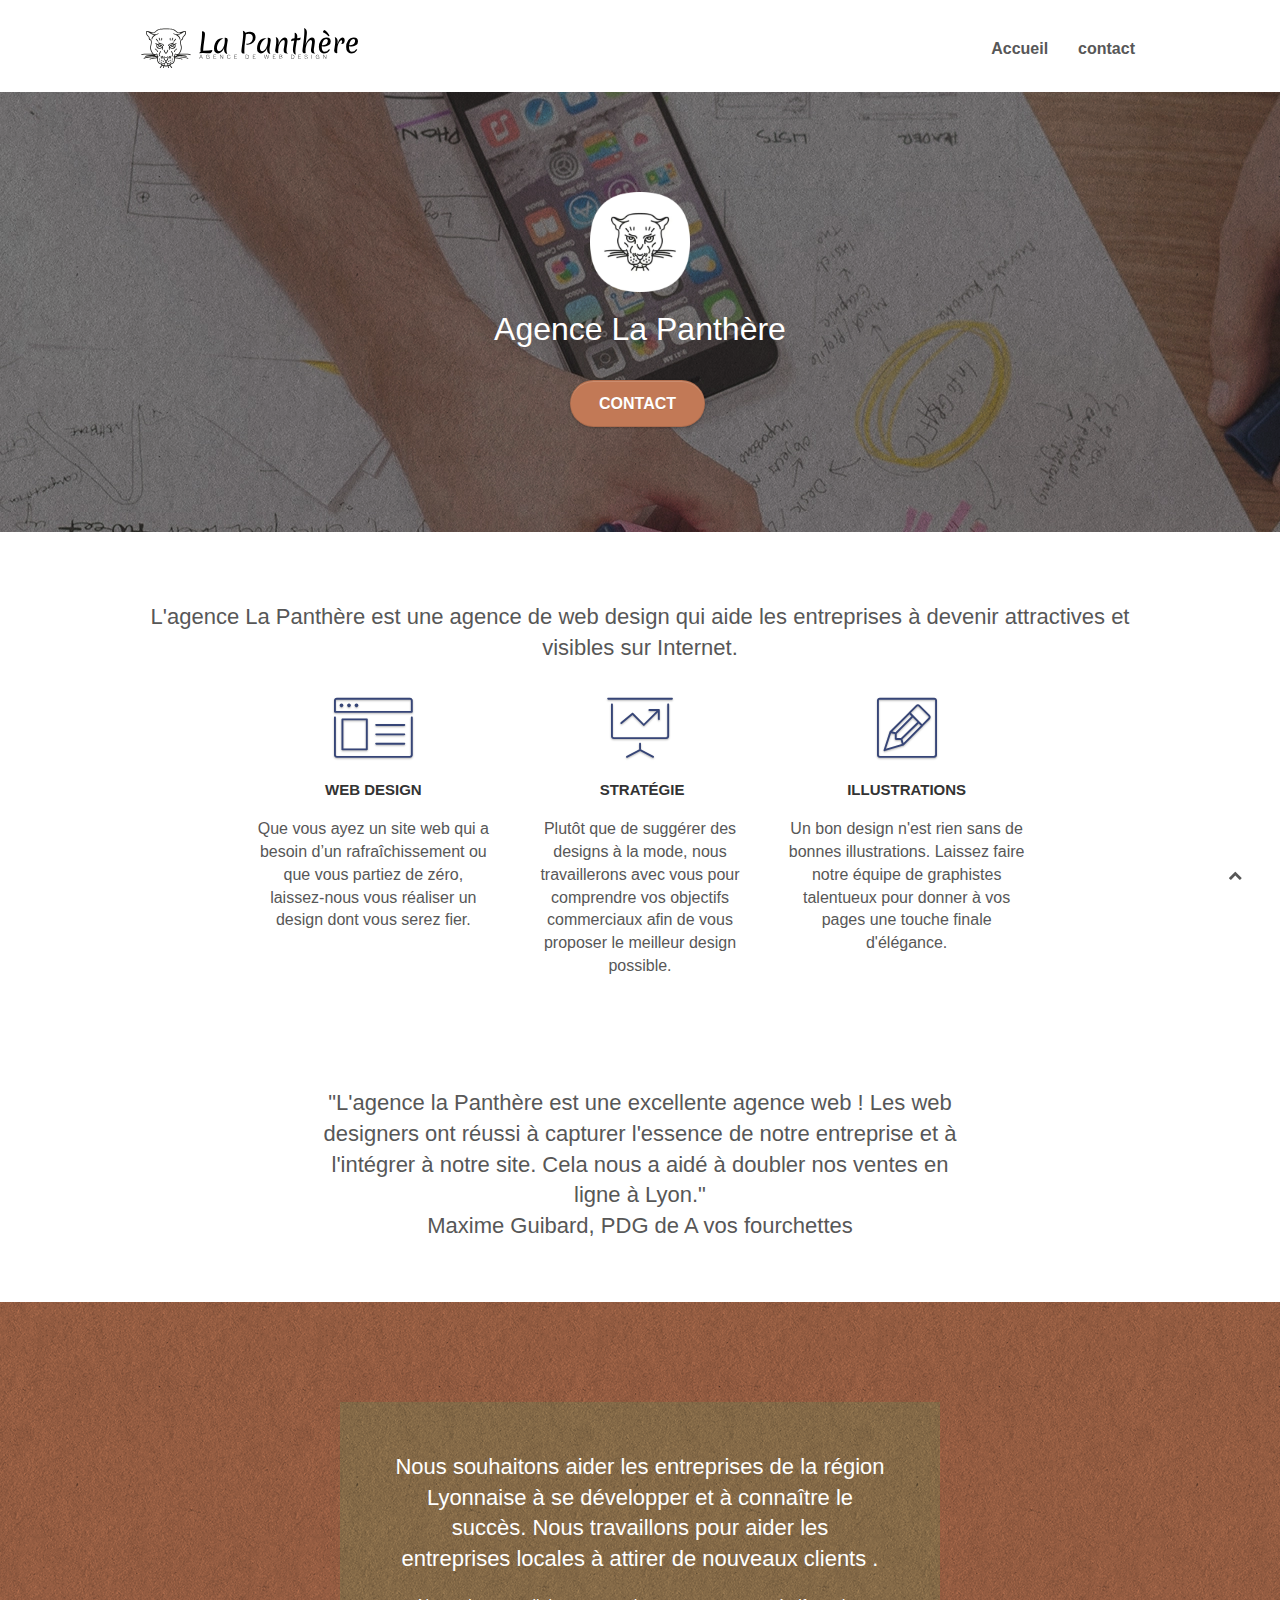
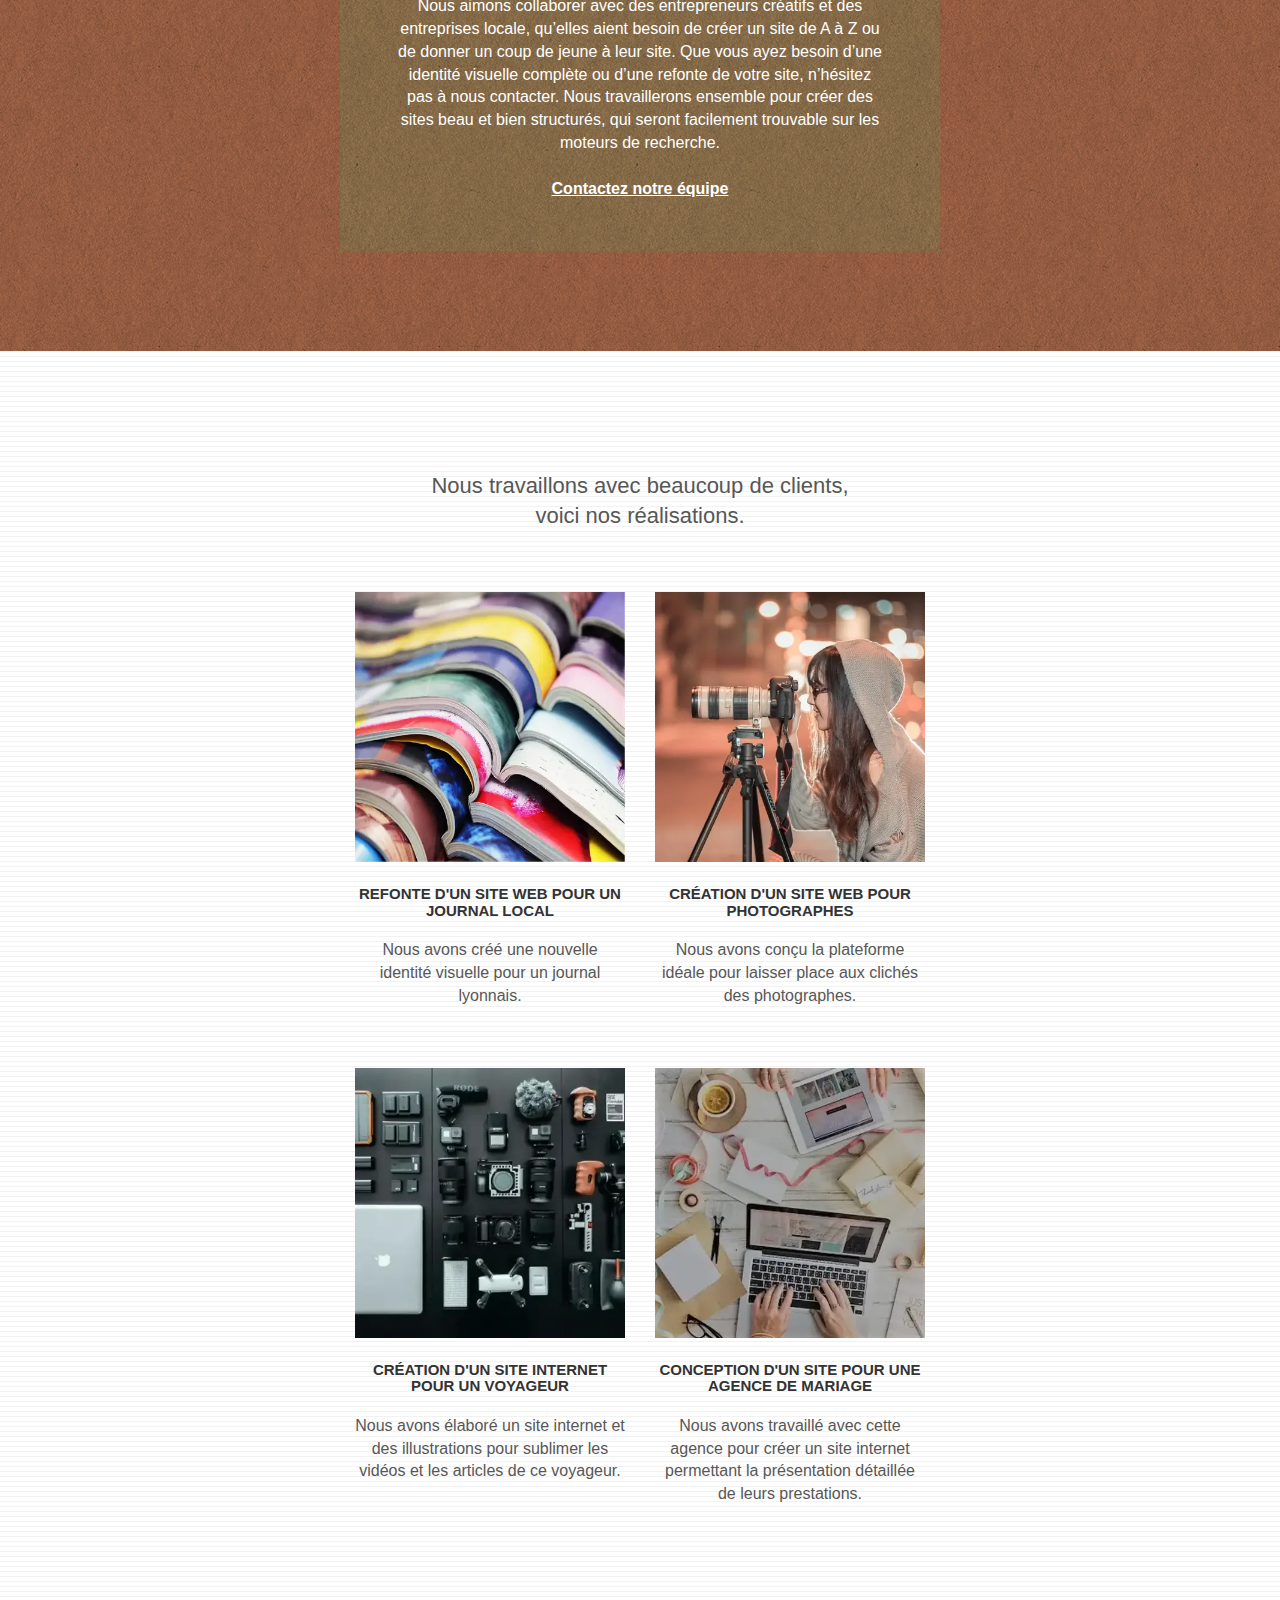
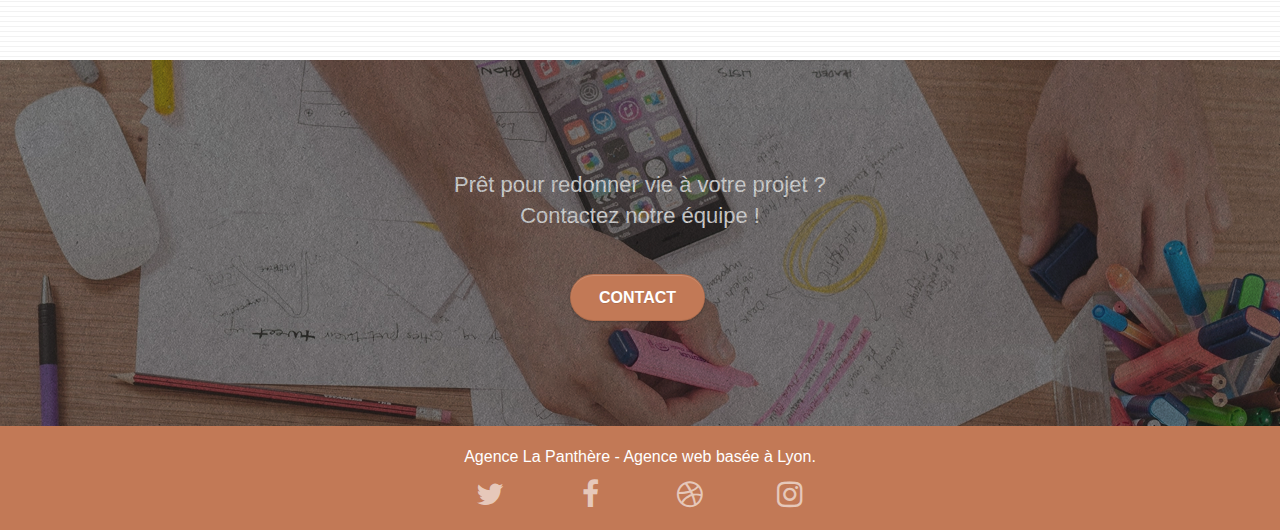
==== commit 8415ab08: "amelioration tabulation" ====
--- a/index.html
+++ b/index.html
@@ -7,9 +7,9 @@
     <meta name="viewport" content="width=device-width, initial-scale=1.0, viewport-fit=cover">
     <link rel="shortcut icon" type="image/png" href="favicon.jpg">
     <link rel="stylesheet" type="text/css" href="./css/bootstrap.css">
-	<link rel="stylesheet" type="text/css" href="style.css">
 	<link rel="stylesheet" type="text/css" href="./css/font-awesome.css">
 	<link rel="stylesheet" type="text/css" href="./css/et-line.css">
+	<link rel="stylesheet" type="text/css" href="/style.css">
 	
 	
     <title>la Panthère</title>
@@ -56,7 +56,7 @@
 	<div class="container bloc-lg">
 		<div class="row tight-width-whitespace">
 			<div class="col-sm-12">
-				<img src="img/logo.webp" class="center-block image-resize-mode" width="100" alt="Agence La Panthère, agence web paris, création logo paris" />
+				<img src="img/logo.webp" class="center-block image-resize-mode" width="100" height="100" alt="Logo agence la Panthere" />
 				<h1 class="text-center hero-bloc-text tc-white ">
 					Agence La Panthère
 				</h1>
@@ -205,6 +205,10 @@
 </div>
 <!-- bloc-5-cta END -->
 
+<!-- ScrollToTop Button -->
+<div class="bloc-button btn btn-d scrollToTop" onclick="scrollToTarget('1')"><span class="fa fa-chevron-up"></span></div>
+<!-- ScrollToTop Button END-->
+
 <!-- Footer - bloc-8 -->
 <div class="bloc bgc-atomic-tangerine d-bloc" id="bloc-8">
 	<div class="container bloc-sm">
@@ -245,9 +249,12 @@
 </body>
 
 <script defer src="./js/jquery-2.1.0.js"></script>
-<script defer src="./js/jquery.touchSwipe.js"></script>
 <script defer src="./js/bootstrap.js"></script>
 <script defer src="./js/blocs.js"></script>
+<script defer src="./js/jqBootstrapValidation.js"></script>
+<script defer src="./js/formHandler.js"></script>
+<script defer src="/js/jquery.touchSwipe.js"></script>
+
 
 <!-- Analytics -->
 <script async src="https://www.googletagmanager.com/gtag/js?id=G-XC25HWB9L1"></script>
--- a/style.css
+++ b/style.css
@@ -10,7 +10,6 @@
 a,
 button {
     transition: all .3s ease-in-out;
-    outline: none!important;
 }
 
 a:hover {
@@ -334,7 +333,7 @@
 
 .nav > li a:hover,
 .nav > li a:focus {
-    background: transparent;
+    background: grey;
 }
 
 .navbar-toggle {
@@ -453,17 +452,6 @@
     margin: 0 0 5px 5px;
 }
 
-.btn-d,
-.btn-d:hover,
-.btn-d:focus {
-    color: #FFF;
-    background: rgba(0, 0, 0, .3);
-}
-
-button {
-    outline: none!important;
-}
-
 .btn-rd {
     border-radius: 40px;
 }
@@ -514,9 +502,9 @@
     width: 40px;
     height: 40px;
     position: fixed;
-    bottom: 20px;
     right: 20px;
-    opacity: 0;
+    bottom: 0px;
+    opacity: 1;
     z-index: 500;
     transition: all .3s ease-in-out;
 }
@@ -872,21 +860,21 @@
         overflow-x: hidden;
         position: relative;
     }
-    /* .bloc {
+    .bloc {
         padding-left: constant(safe-area-inset-left);
         padding-right: constant(safe-area-inset-right);
-    } */
+    }
     .bloc-group,
     .bloc-group .bloc {
         display: block;
         width: 100%;
     }
-    /* .bloc-fill-screen .fill-bloc-top-edge,
+    .bloc-fill-screen .fill-bloc-top-edge,
     .bloc-fill-screen .fill-bloc-bottom-edge {
         padding: 0 20px;
         padding-left: constant(safe-area-inset-left);
         padding-right: constant(safe-area-inset-right);
-    } */
+    }
 }
 
 @media (max-width: 767px) {
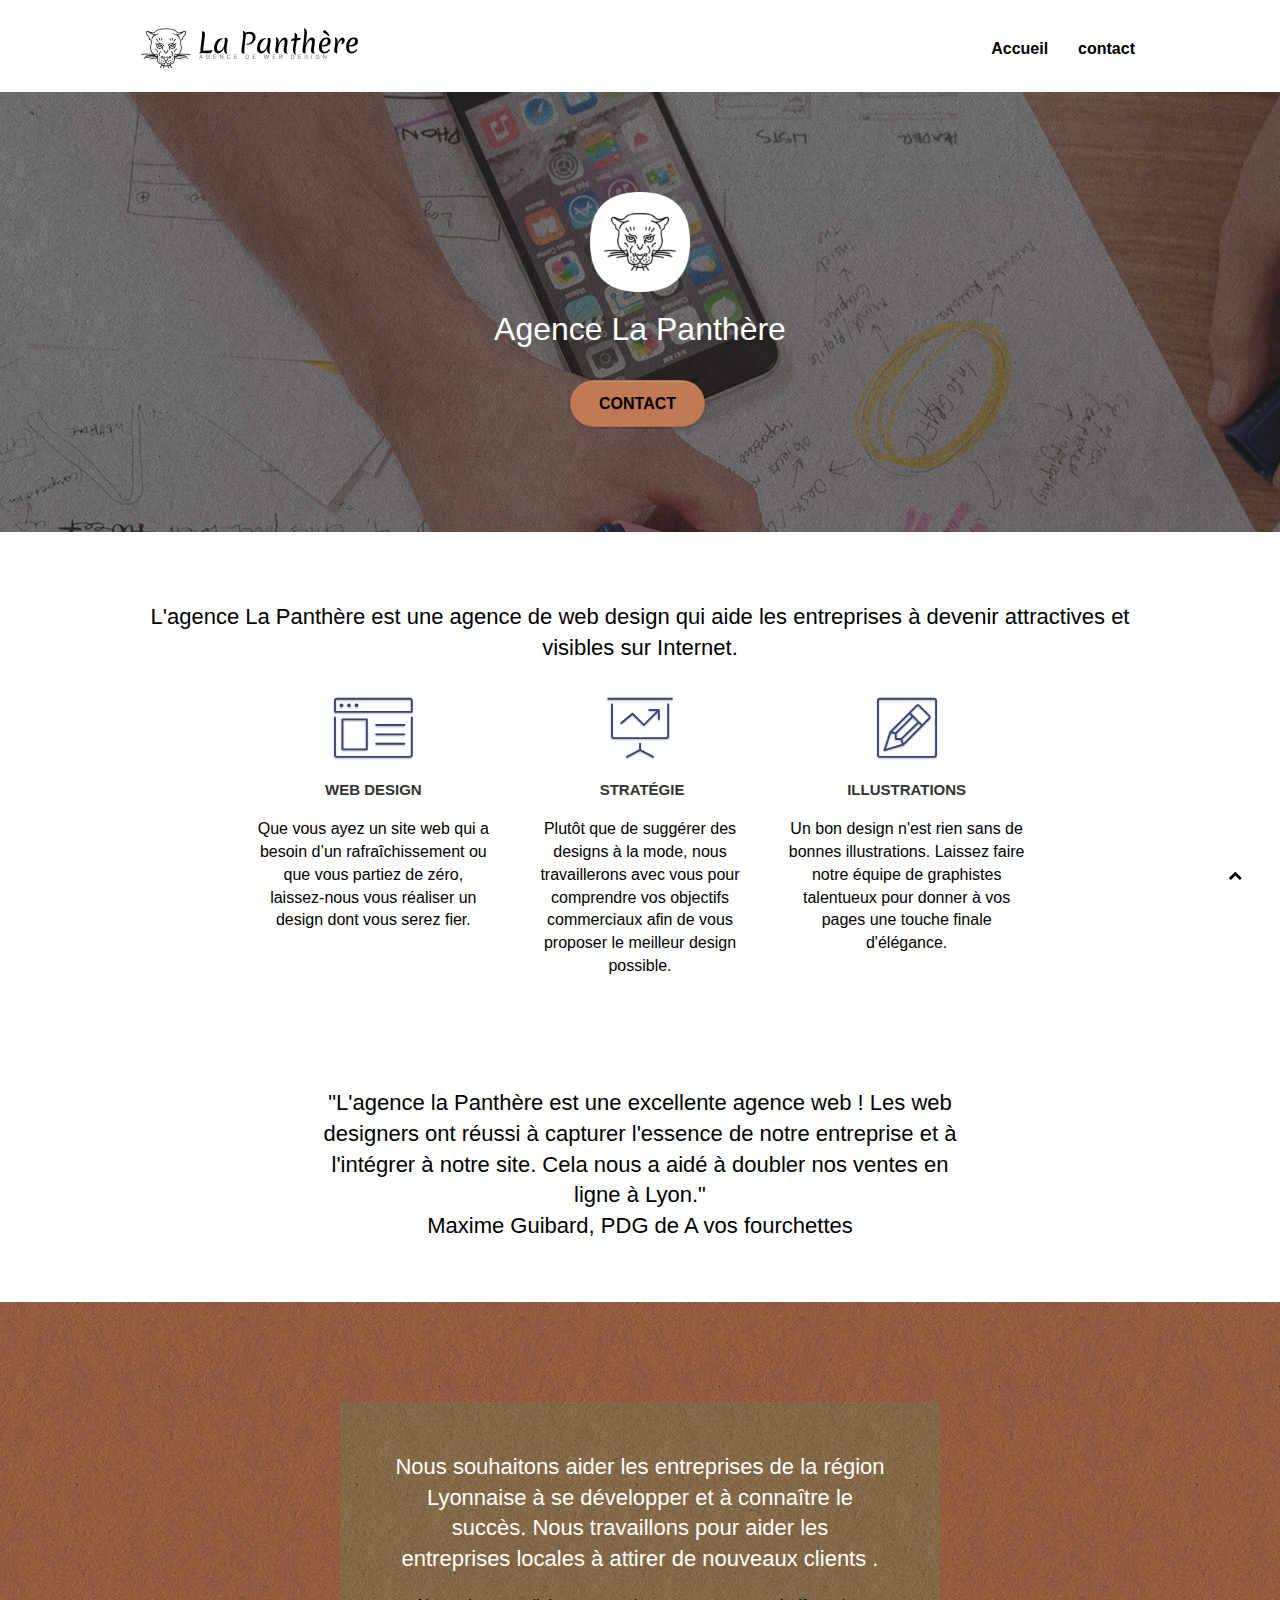
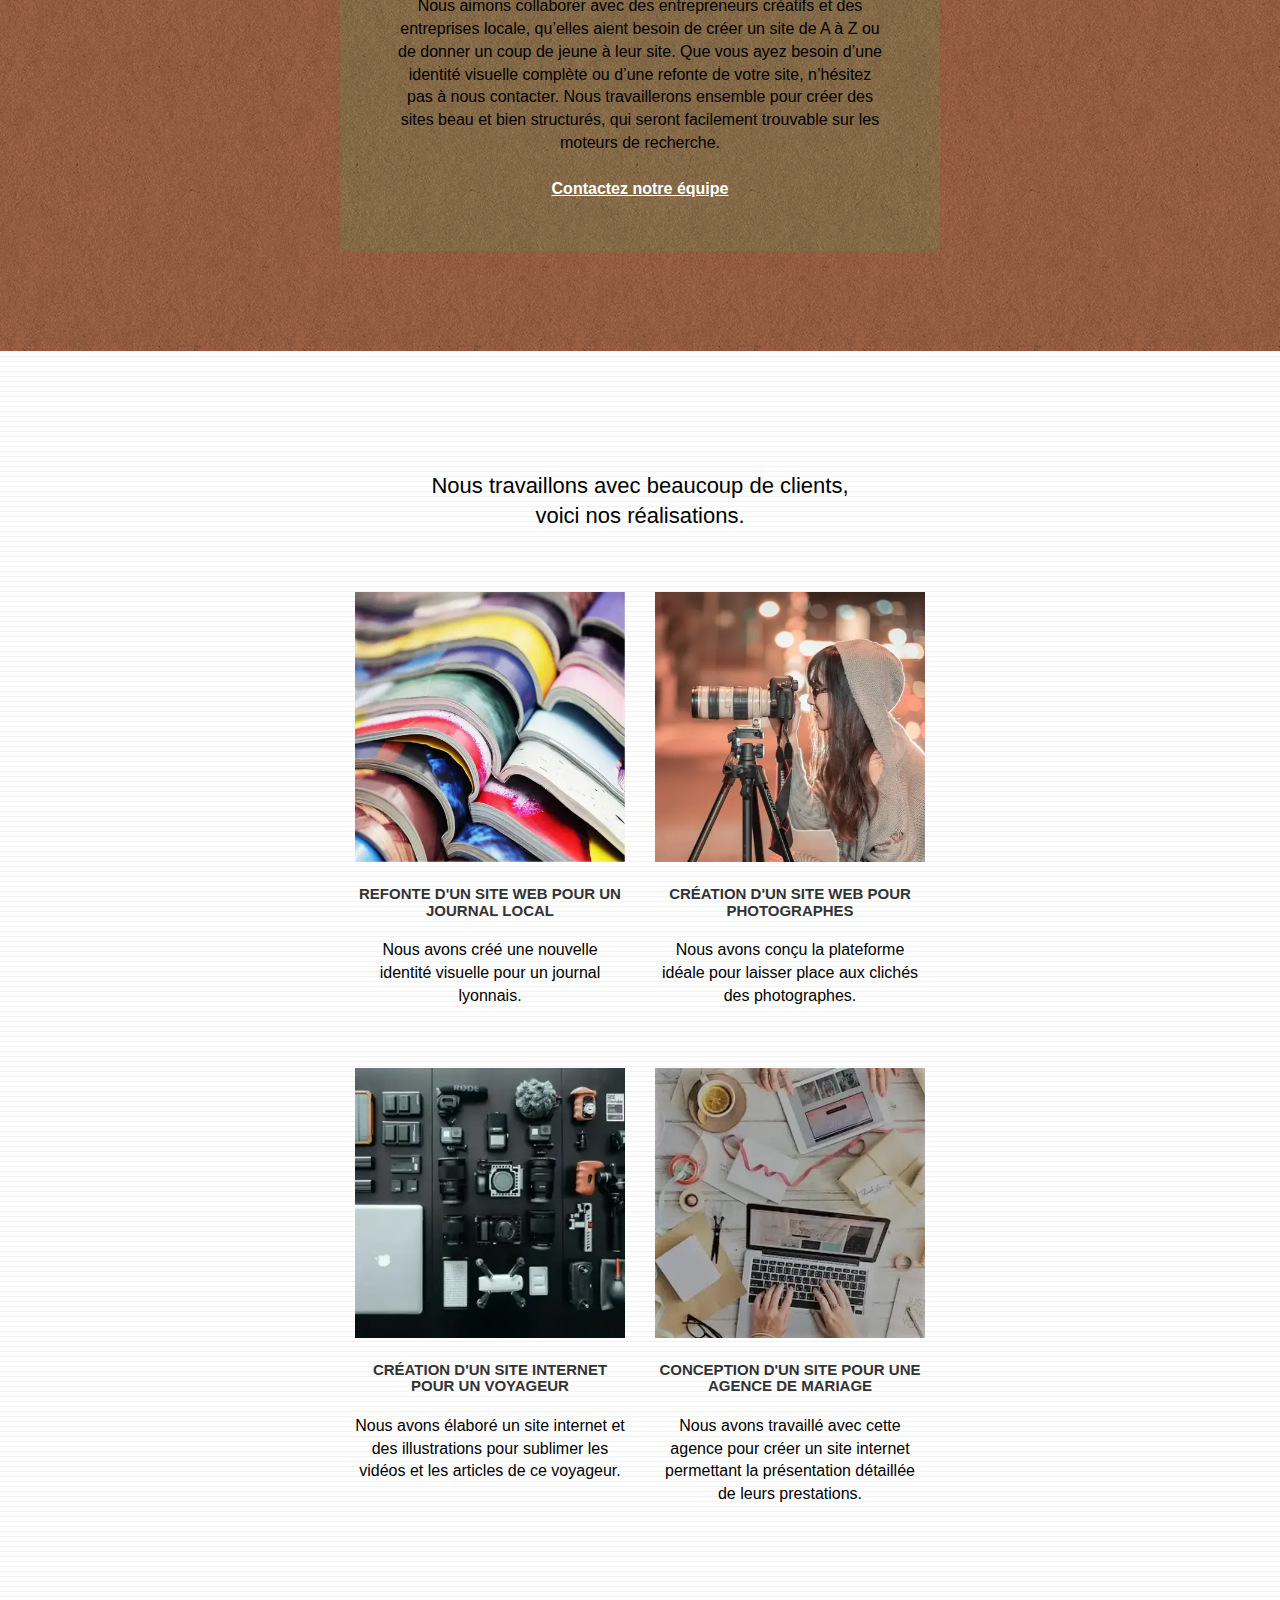
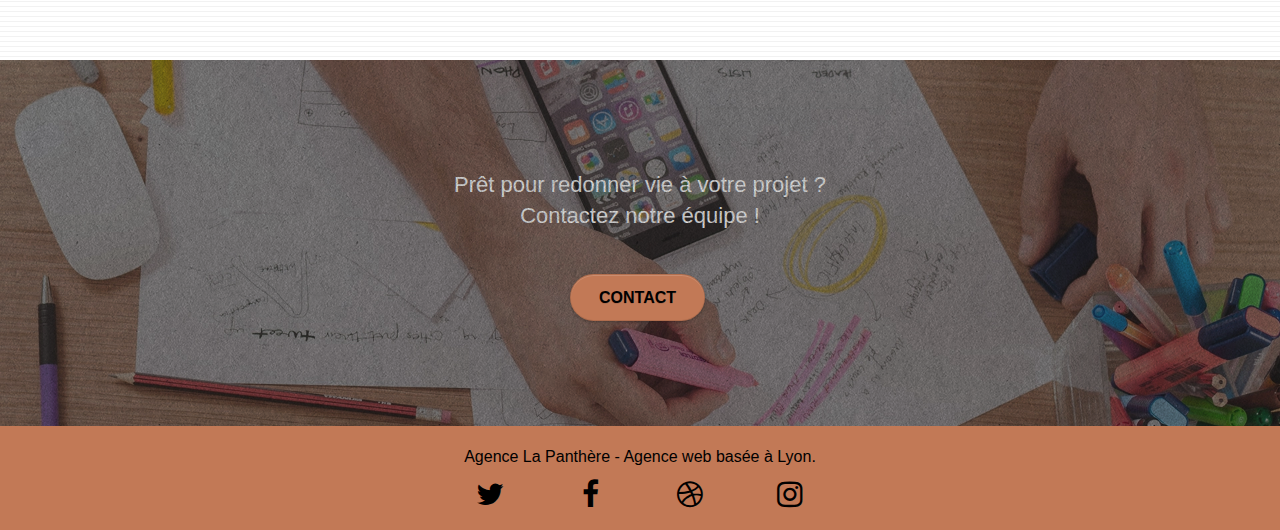
==== commit b99f11a8: "couleur" ====
--- a/index.html
+++ b/index.html
@@ -210,7 +210,7 @@
 <!-- ScrollToTop Button END-->
 
 <!-- Footer - bloc-8 -->
-<div class="bloc bgc-atomic-tangerine d-bloc" id="bloc-8">
+<footer class="bloc bgc-atomic-tangerine d-bloc" id="bloc-8">
 	<div class="container bloc-sm">
 		<div class="row">
 			<div class="col-sm-12">
@@ -220,29 +220,29 @@
 				<div class="row row-no-gutters social">
 					<div class="col-sm-3">
 						<div class="text-center">
-							<a class="social" href="index.html"><span class="fa fa-twitter icon-md"></span></a>
-						</div>
-					</div>
-					<div class="col-sm-3">
-						<div class="text-center">
-							<a class="social" href="index.html"><span class="fa fa-facebook icon-md"></span></a>
-						</div>
-					</div>
-					<div class="col-sm-3">
-						<div class="text-center">
-							<a class="social" href="index.html"><span class="fa fa-dribbble icon-md"></span></a>
-						</div>
-					</div>
-					<div class="col-sm-3">
-						<div class="text-center">
-							<a class="social" href="index.html"><span class="fa fa-instagram icon-md"></span></a>
-						</div>
-					</div>
-				</div>
-				</div>
-			</div>
-		</div>
-	</div>
+							<a href="index.html" class="social"><span class="fa fa-twitter icon-md"></span></a>
+						</div>
+					</div>
+					<div class="col-sm-3">
+						<div class="text-center">
+							<a href="index.html" class="social"><span class="fa fa-facebook icon-md"></span></a>
+						</div>
+					</div>
+					<div class="col-sm-3">
+						<div class="text-center">
+							<a href="index.html" class="social"><span class="fa fa-dribbble icon-md"></span></a>
+						</div>
+					</div>
+					<div class="col-sm-3">
+						<div class="text-center">
+							<a href="index.html" class="social"><span class="fa fa-instagram icon-md"></span></a>
+						</div>
+					</div>
+				</div>
+				</div>
+			</div>
+		</div>
+	</footer>
 </div>
 
     
--- a/style.css
+++ b/style.css
@@ -132,7 +132,8 @@
 .d-bloc h5 a,
 .d-bloc h6 a,
 .d-bloc p a {
-    color: rgba(255, 255, 255, .6);
+    /* color: rgba(255, 255, 255, .6); */
+    color: #000000;
 }
 
 .d-bloc .a-btn:hover,
@@ -639,7 +640,7 @@
 a {
     font-family: "helvetica";
     font-weight: 400;
-    color: #575757!important;
+    color: #000000!important;
 }
 
 .container {
@@ -724,7 +725,7 @@
 }
 
 .white {
-    color: #FFFFFF!important;
+    color: #FFFFFF;
 }
 
 .portfolio-thumb {
@@ -768,7 +769,7 @@
 
 .btn-atomic-tangerine {
     background: #c27956;
-    color: #FFFFFF!important;
+    color: #000000!important;
 }
 
 .btn-atomic-tangerine:hover {
@@ -1037,4 +1038,12 @@
 .row.row-no-gutters.social {
     display: flex;
     justify-content: space-between;
+}
+
+footer p{
+    color: black!important;
+}
+
+.bloc-button.btn.btn-d.scrollToTop.showScrollTop {
+    background-color: grey;
 }